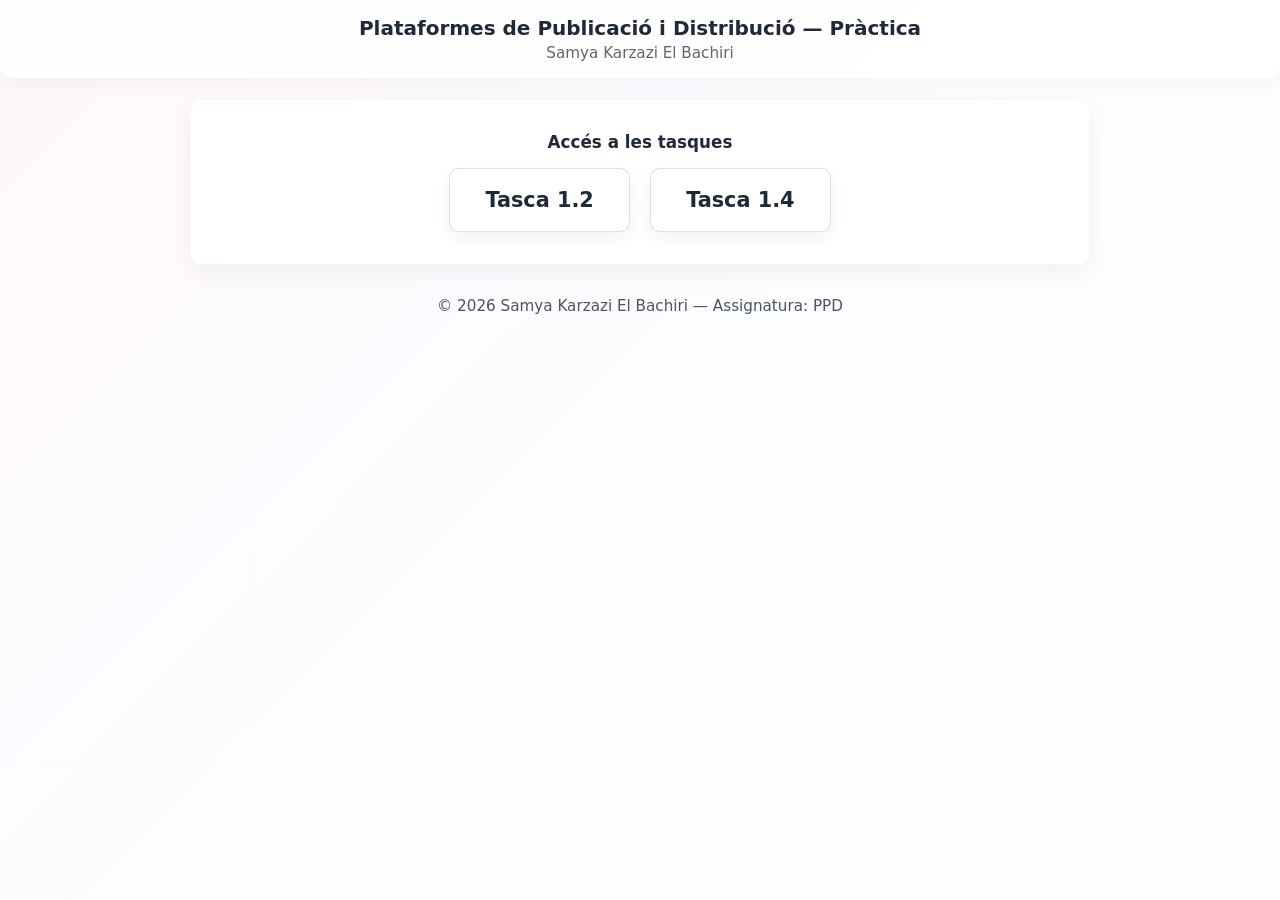
==== index.html @ 141ef74a "first task" ====
<!DOCTYPE html>
<html lang="ca">

<head>
  <meta charset="UTF-8">
  <meta name="viewport" content="width=device-width, initial-scale=1.0">
  <title>PPD — Samya</title>
  <link rel="stylesheet" href="styles.css">
  <script src="scripts.js" defer></script>
</head>

<body>
  <header class="page-banner">
    <div class="container">
      <h1>Plataformes de Publicació i Distribució — Pràctica</h1>
      <div class="meta">Samya Karzazi El Bachiri</div>
    </div>
  </header>

  <div class="tasks">
    <section class="task card visible">
      <div class="content">
        <h3>Accés a les tasques</h3>
        <div class="button-row">
          <a href="tasca_1_2.html">Tasca 1.2</a>
          <a href="tasca_1_4.html">Tasca 1.4</a>
        </div>
      </div>
    </section>
  </div>

  <footer class="page-footer">© 2026 Samya Karzazi El Bachiri — Assignatura: PPD</footer>
</body>

</html>
---- styles.css ----
:root {
    --bg-1: #fff8fb;
    /* very light pink */
    --pink: #ffd6e0;
    --lilac: #efe6ff;
    --yellow: #fff7cc;
    --green: #e6fff0;
    --blue: #e6f7ff;
    --card: #ffffff;
    --text: #1f2937;
}

* {
    box-sizing: border-box
}

body {
    margin: 0;
    min-height: 100vh;
    background: linear-gradient(135deg, rgba(255, 214, 224, 0.20), rgba(239, 230, 255, 0.14), rgba(230, 255, 240, 0.10), rgba(230, 247, 255, 0.12));
    font-family: Inter, system-ui, -apple-system, "Segoe UI", Roboto, "Helvetica Neue", Arial;
    color: var(--text);
    display: flex;
    flex-direction: column;
    align-items: center;
    justify-content: flex-start;
    padding: 0rem 2rem 2rem 2rem;
    overflow-x: hidden;
}

.container {
    width: 100%;
    display: flex;
    flex-direction: column;
    align-items: center
}

.hero {
    display: flex;
    flex-direction: column;
    align-items: center;
    justify-content: flex-start;
    gap: 1rem;
    margin-bottom: 1rem;
    width: 100%
}

.card {
    background: var(--card);
    border-radius: 14px;
    padding: 1.25rem;
    box-shadow: 0 8px 24px rgba(31, 41, 55, 0.06);
    border: 1px solid rgba(31, 41, 55, 0.04);
    width: clamp(320px, 85vw, 900px);
    max-width: 900px;
}

h1 {
    font-size: 1.6rem;
    margin: 0
}

.meta {
    font-size: 0.95rem;
    color: rgba(31, 41, 55, 0.75)
}

.badge {
    background: linear-gradient(90deg, var(--pink), var(--blue));
    color: var(--text);
    padding: 0.35rem 0.7rem;
    border-radius: 999px;
    font-weight: 700;
    font-size: 0.85rem
}

.page-banner {
    width: 100vw;
    background: rgba(255, 255, 255, 0.72);
    padding: 1rem 0;
    border-radius: 0 0 12px 12px;
    box-shadow: 0 6px 18px rgba(31, 41, 55, 0.04);
    color: var(--text);
    border-bottom: 1px solid rgba(31, 41, 55, 0.03);
}

.page-banner h1 {
    margin: 0;
    font-size: 1.25rem;
    text-align: center
}

.page-banner .meta {
    opacity: 0.95;
    text-align: center;
    margin-top: 0.25rem
}

.page-switch {
    margin-top: 0.75rem;
    display: inline-flex;
    align-items: center;
    gap: 0.6rem;
    font-size: 0.9rem;
    color: rgba(31, 41, 55, 0.8)
}

.switch {
    position: relative;
    width: 52px;
    height: 28px;
    display: inline-block
}

.switch input {
    opacity: 0;
    width: 0;
    height: 0
}

.slider {
    position: absolute;
    cursor: pointer;
    inset: 0;
    background: rgba(31, 41, 55, 0.15);
    border-radius: 999px;
    transition: background 200ms ease
}

.slider::before {
    content: "";
    position: absolute;
    height: 22px;
    width: 22px;
    left: 3px;
    top: 3px;
    background: #fff;
    border-radius: 50%;
    box-shadow: 0 2px 6px rgba(0, 0, 0, 0.2);
    transition: transform 200ms ease
}

.switch input:checked + .slider {
    background: rgba(111, 99, 255, 0.45)
}

.switch input:checked + .slider::before {
    transform: translateX(24px)
}

.video-wrap {
    margin-top: 1rem;
    border-radius: 14px;
    overflow: hidden;
    height: 70vh;
    background: #fff;
    box-shadow: 0 10px 24px rgba(31, 41, 55, 0.08);
}

.video-wrap video {
    width: 100%;
    height: 100%;
    display: block;
    object-fit: contain;
    border-radius: 14px;
}

.video-row {
    display: grid;
    grid-template-columns: repeat(2, minmax(0, 1fr));
    gap: 1rem;
}

.video-block {
    display: flex;
    flex-direction: column;
    gap: 0.5rem
}

.video-caption {
    font-size: 0.92rem;
    color: rgba(31, 41, 55, 0.78);
    margin: 0
}

@media (max-width:480px) {
    .video-wrap {
        height: 55vh
    }

    .video-row {
        grid-template-columns: 1fr
    }
}

/* Tasks list */
.tasks {
    margin-top: 1.25rem;
    display: flex;
    gap: 1rem;
    align-items: stretch;
    width: 100%;
    max-width: 900px;
}

.task {
    display: flex;
    gap: 1rem;
    align-items: center;
    border-radius: 10px;
    background: white;
    border: 1px solid rgba(31, 41, 55, 0.03);
    opacity: 0;
    transform: translateY(20px);
    transition: all 600ms cubic-bezier(.2, .9, .3, 1);
    width: 100%;
    min-height: 0;
    flex: 1 1 0;
    justify-content: center;
}

.task.card {
    padding: 0;
}

.task.visible {
    opacity: 1;
    transform: none
}

.content {
    width: 100%;
    display: flex;
    flex-direction: column;
    align-items: center;
    margin: 2rem;
}

.button-row {
    width: 100%;
    display: flex;
    justify-content: center;
    align-items: center;
    gap: 1.25rem;
    margin-top: 0.75rem;
}

.content h3 {
    margin: 0 0 0.25rem 0;
    font-size: 1.05rem
}

.content p {
    margin: 0;
    color: rgba(31, 41, 55, 0.75)
}

.page-footer {
    text-align: center;
    margin-top: 2rem;
    color: rgba(31, 41, 55, 0.8);
    font-size: 0.95rem;
}

.content a {
    display: inline-block;
    color: #1f2937;
    text-decoration: none;
    background: rgba(255, 255, 255, 0.9);
    border: 1px solid rgba(31, 41, 55, 0.15);
    padding: 1.2rem 2.2rem;
    border-radius: 10px;
    box-shadow: 0 6px 16px rgba(31, 41, 55, 0.06);
    transition: transform 150ms ease, box-shadow 150ms ease;
    font-size: 1.3rem;
    font-weight: 600;
}

.content a:hover {
    transform: translateY(-1px);
    box-shadow: 0 10px 20px rgba(31, 41, 55, 0.12);
}

@media (max-width:640px) {
    body {
        padding: 1rem
    }

    .hero {
        flex-direction: column;
        align-items: flex-start
    }
}
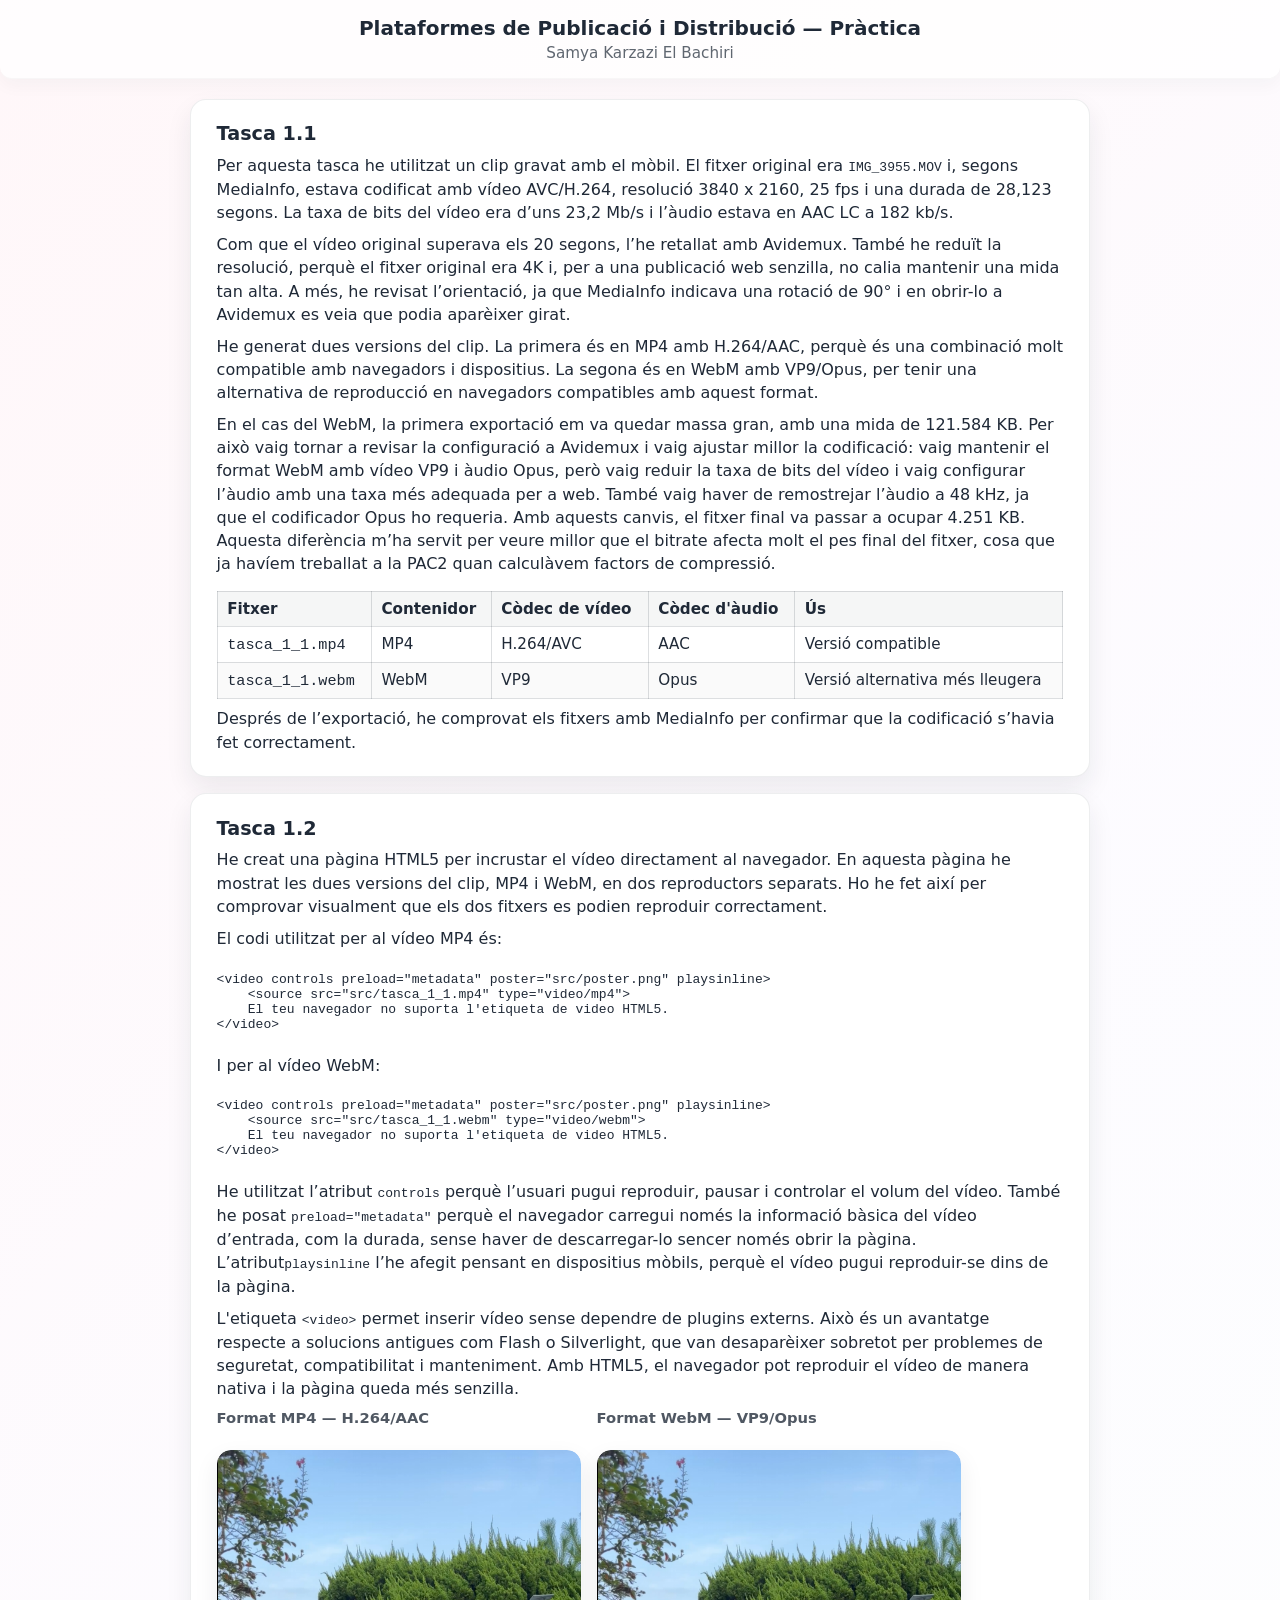
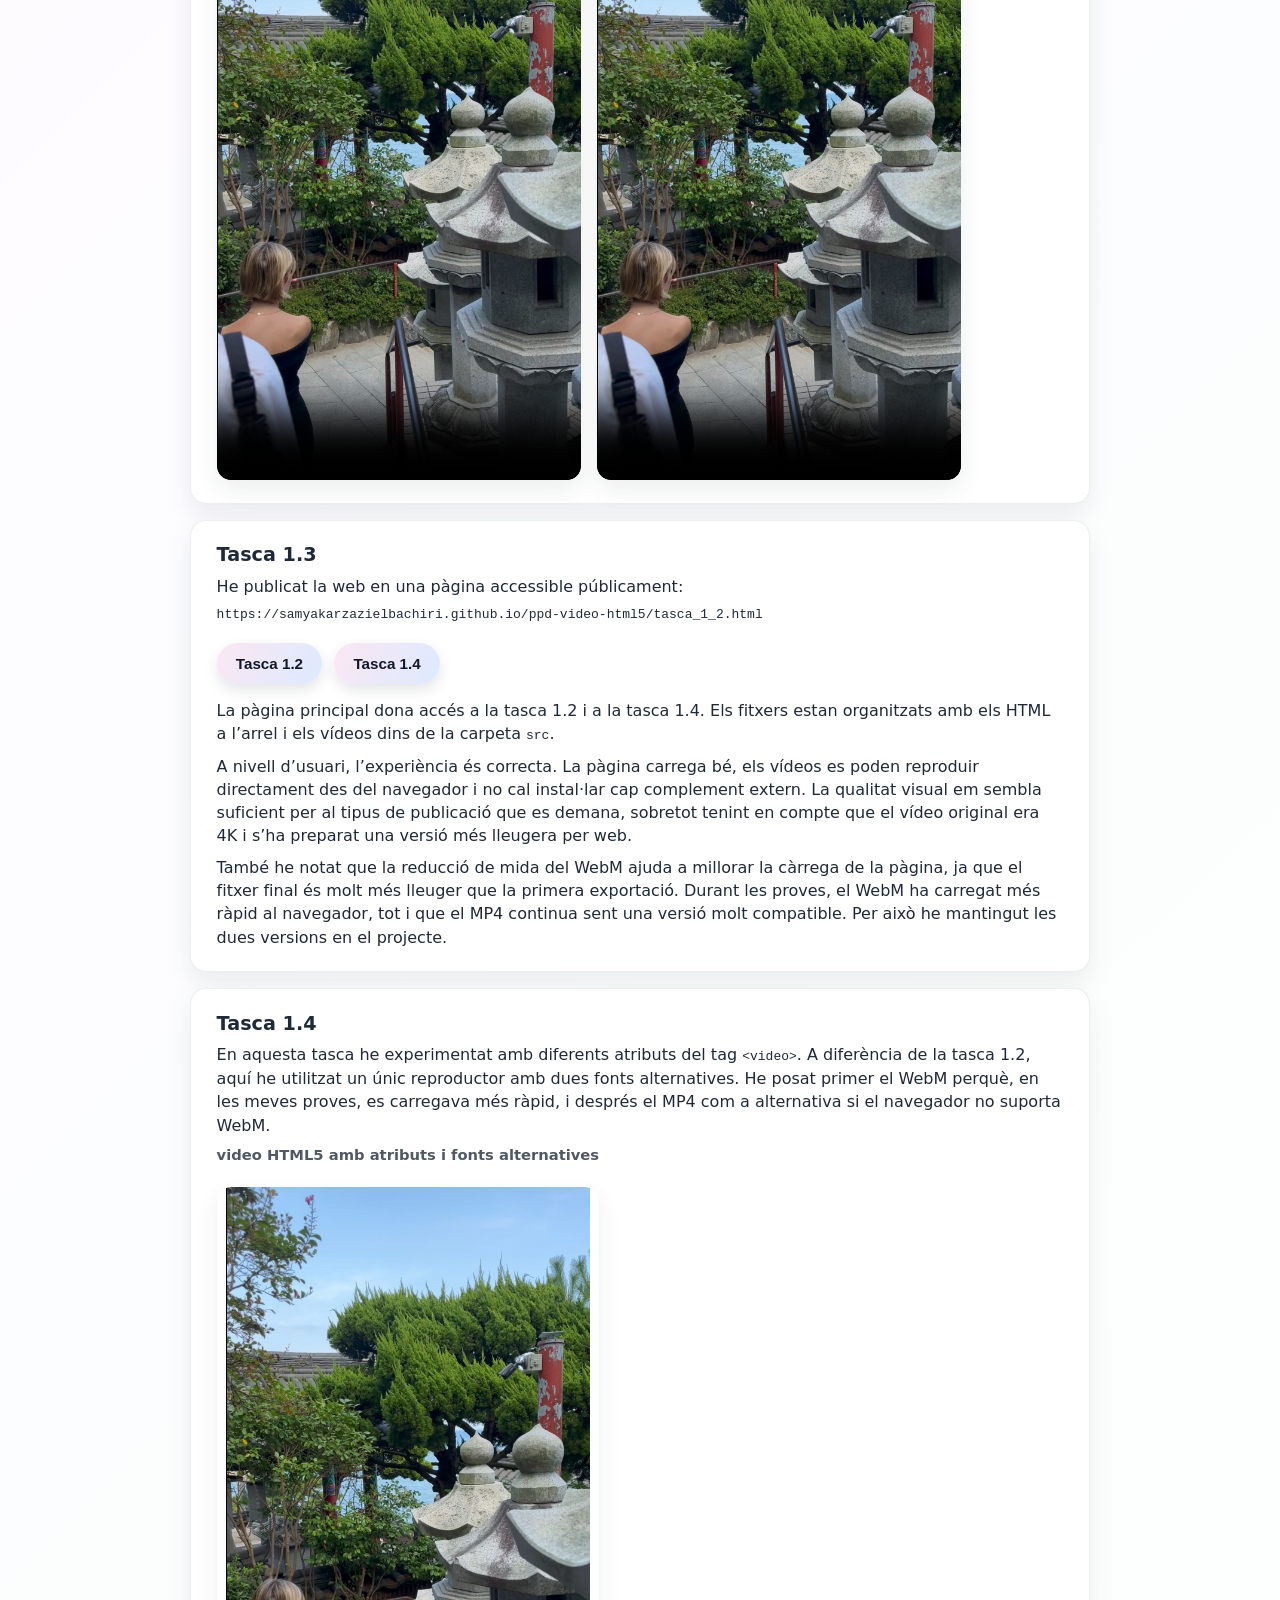
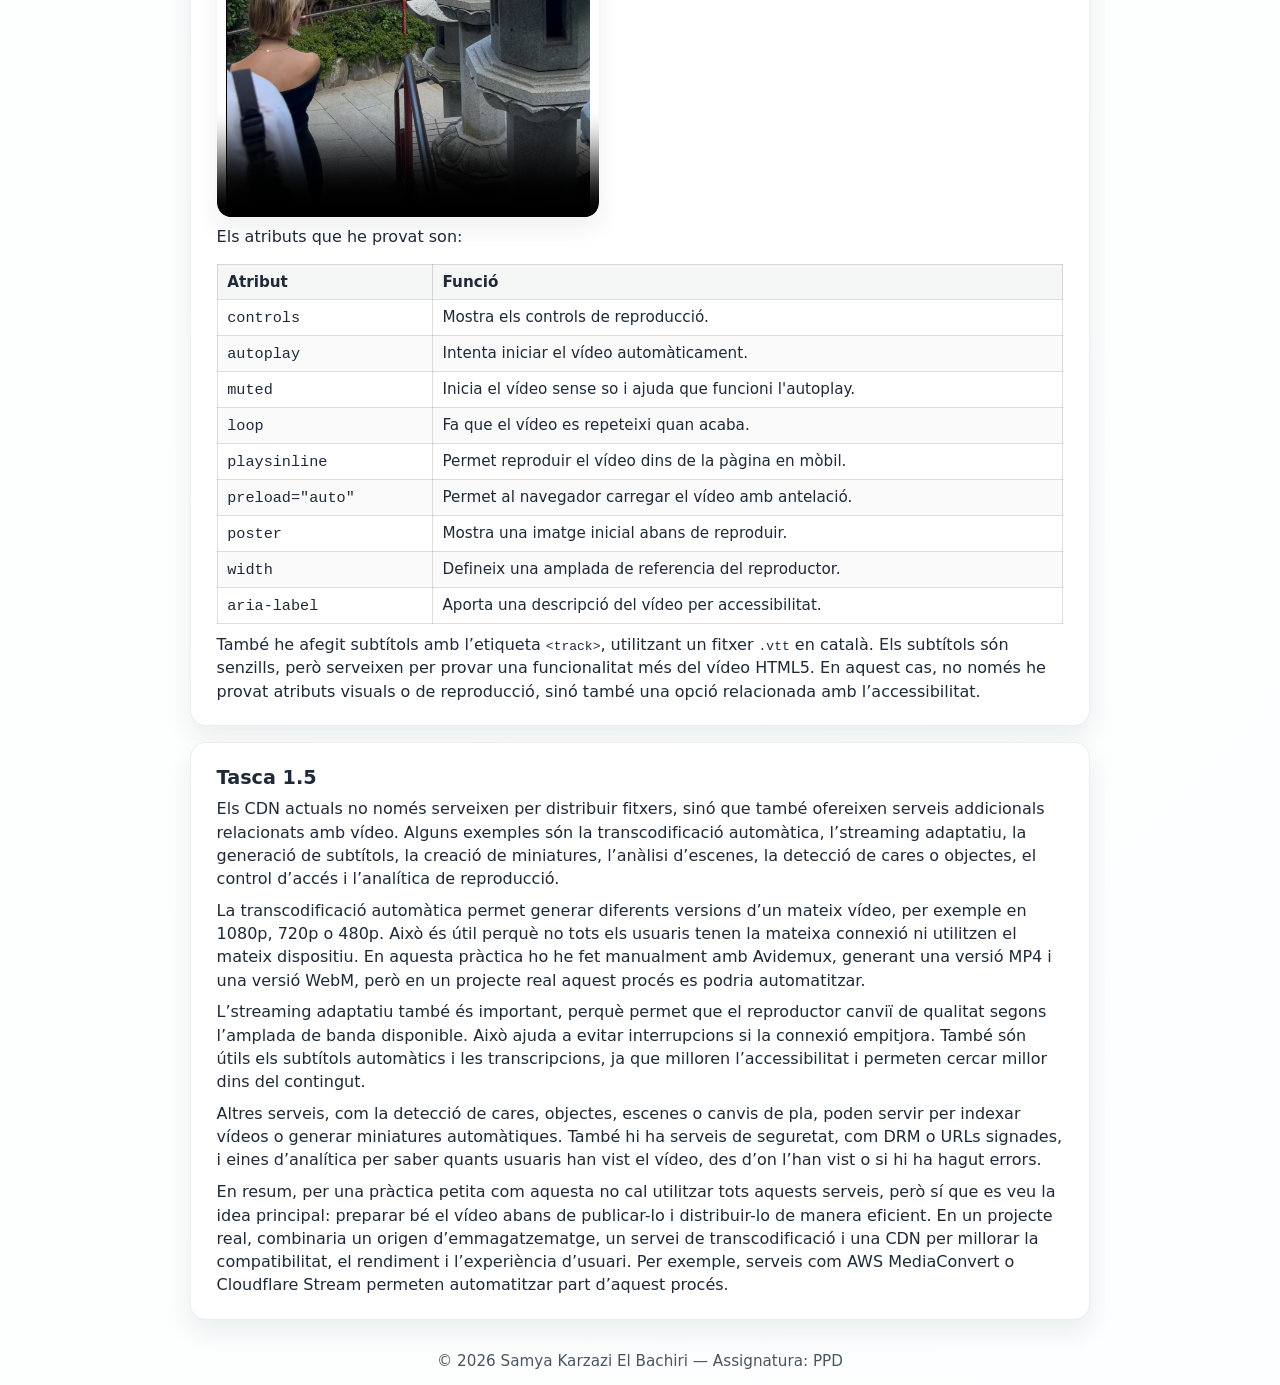
==== commit af0eeb21: "final version" ====
--- a/index.html
+++ b/index.html
@@ -17,16 +17,281 @@
     </div>
   </header>
 
-  <div class="tasks">
-    <section class="task card visible">
-      <div class="content">
-        <h3>Accés a les tasques</h3>
-        <div class="button-row">
-          <a href="tasca_1_2.html">Tasca 1.2</a>
-          <a href="tasca_1_4.html">Tasca 1.4</a>
+  <main class="task-stack" aria-label="Tasques PPD">
+    <section class="task-panel" id="tasca-1-1">
+      <div class="panel-body">
+        <h2>Tasca 1.1</h2>
+        <p>
+          Per aquesta tasca he utilitzat un clip gravat amb el mòbil. El fitxer original era
+          <code>IMG_3955.MOV</code> i, segons MediaInfo, estava codificat amb vídeo AVC/H.264, resolució 3840 x 2160, 25
+          fps i una durada de 28,123 segons. La taxa de bits del vídeo era d’uns 23,2 Mb/s i l’àudio estava en AAC LC a
+          182 kb/s.
+        </p>
+        <p>
+          Com que el vídeo original superava els 20 segons, l’he retallat amb Avidemux. També he reduït la resolució,
+          perquè el fitxer original era 4K i, per a una publicació web senzilla, no calia mantenir una mida tan alta. A
+          més, he revisat l’orientació, ja que MediaInfo indicava una rotació de 90° i en obrir-lo a Avidemux es veia
+          que podia aparèixer girat.
+        </p>
+        <p>
+          He generat dues versions del clip. La primera és en MP4 amb H.264/AAC, perquè és una combinació molt
+          compatible amb navegadors i dispositius. La segona és en WebM amb VP9/Opus, per tenir una alternativa de
+          reproducció en navegadors compatibles amb aquest format.
+        </p>
+        <p>
+          En el cas del WebM, la primera exportació em va quedar massa gran, amb una mida de 121.584 KB. Per això vaig
+          tornar a revisar la configuració a Avidemux i vaig ajustar millor la codificació: vaig mantenir el format WebM
+          amb vídeo VP9 i àudio Opus, però vaig reduir la taxa de bits del vídeo i vaig configurar l’àudio amb una taxa
+          més adequada per a web. També vaig haver de remostrejar l’àudio a 48 kHz, ja que el codificador Opus ho
+          requeria. Amb aquests canvis, el fitxer final va passar a ocupar 4.251 KB. Aquesta diferència m’ha servit per
+          veure millor que el bitrate afecta molt el pes final del fitxer, cosa que ja havíem treballat a la PAC2 quan
+          calculàvem factors de compressió.
+        </p>
+        <table>
+          <thead>
+            <tr>
+              <th>Fitxer</th>
+              <th>Contenidor</th>
+              <th>Còdec de vídeo</th>
+              <th>Còdec d'àudio</th>
+              <th>Ús</th>
+            </tr>
+          </thead>
+          <tbody>
+            <tr>
+              <td><code>tasca_1_1.mp4</code></td>
+              <td>MP4</td>
+              <td>H.264/AVC</td>
+              <td>AAC</td>
+              <td>Versió compatible</td>
+            </tr>
+            <tr>
+              <td><code>tasca_1_1.webm</code></td>
+              <td>WebM</td>
+              <td>VP9</td>
+              <td>Opus</td>
+              <td>Versió alternativa més lleugera</td>
+            </tr>
+          </tbody>
+        </table>
+        <p>
+          Després de l’exportació, he comprovat els fitxers amb MediaInfo per confirmar que la codificació s’havia fet
+          correctament.
+        </p>
+      </div>
+    </section>
+
+    <section class="task-panel" id="tasca-1-2">
+      <div class="panel-body">
+        <h2>Tasca 1.2</h2>
+        <p>
+          He creat una pàgina HTML5 per incrustar el vídeo directament al navegador. En aquesta pàgina he mostrat les
+          dues versions del clip, MP4 i WebM, en dos reproductors separats. Ho he fet així per comprovar visualment que
+          els dos fitxers es podien reproduir correctament.
+        </p>
+        <p>El codi utilitzat per al vídeo MP4 és:</p>
+        <pre><code>&lt;video controls preload="metadata" poster="src/poster.png" playsinline&gt;
+    &lt;source src="src/tasca_1_1.mp4" type="video/mp4"&gt;
+    El teu navegador no suporta l'etiqueta de video HTML5.
+&lt;/video&gt;
+</code></pre>
+        <p>I per al vídeo WebM:</p>
+        <pre><code>&lt;video controls preload="metadata" poster="src/poster.png" playsinline&gt;
+    &lt;source src="src/tasca_1_1.webm" type="video/webm"&gt;
+    El teu navegador no suporta l'etiqueta de video HTML5.
+&lt;/video&gt;
+</code></pre>
+        <p>
+          He utilitzat l’atribut <code>controls</code> perquè l’usuari pugui reproduir, pausar i controlar el volum del
+          vídeo. També he posat <code>preload="metadata"</code> perquè el navegador carregui només la informació bàsica
+          del vídeo d’entrada, com la durada, sense haver de descarregar-lo sencer només obrir la pàgina.
+          L’atribut<code>playsinline</code> l’he afegit pensant en dispositius mòbils, perquè el vídeo pugui
+          reproduir-se dins de la pàgina.
+        </p>
+        <p>
+          L'etiqueta <code>&lt;video&gt;</code> permet inserir vídeo sense dependre de plugins externs. Això és un
+          avantatge respecte a solucions antigues com Flash o Silverlight, que van desaparèixer sobretot per problemes
+          de seguretat, compatibilitat i manteniment. Amb HTML5, el navegador pot reproduir el vídeo de manera nativa i
+          la pàgina queda més senzilla.
+        </p>
+        <div class="video-row">
+          <div class="video-block">
+            <h3 class="video-caption">Format MP4 — H.264/AAC</h3>
+            <div class="video-wrap" role="region" aria-label="video MP4 de la tasca 1.2">
+              <video controls preload="metadata" poster="src/poster.png" playsinline>
+                <source src="src/tasca_1_1.mp4" type="video/mp4">
+                El teu navegador no suporta l'etiqueta de video HTML5.
+              </video>
+            </div>
+          </div>
+
+          <div class="video-block">
+            <h3 class="video-caption">Format WebM — VP9/Opus</h3>
+            <div class="video-wrap" role="region" aria-label="video WebM de la tasca 1.2">
+              <video controls preload="metadata" poster="src/poster.png" playsinline>
+                <source src="src/tasca_1_1.webm" type="video/webm">
+                El teu navegador no suporta l'etiqueta de video HTML5.
+              </video>
+            </div>
+          </div>
         </div>
       </div>
     </section>
+
+    <section class="task-panel" id="tasca-1-3">
+      <div class="panel-body">
+        <h2>Tasca 1.3</h2>
+        <p>He publicat la web en una pàgina accessible públicament:</p>
+        <code>https://samyakarzazielbachiri.github.io/ppd-video-html5/tasca_1_2.html</code>
+        <p>
+        <div class="panel-actions">
+          <button class="panel-button" type="button" data-src="tasca_1_2.html">
+            Tasca 1.2
+          </button>
+          <button class="panel-button" type="button" data-src="tasca_1_4.html">
+            Tasca 1.4
+          </button>
+        </div>
+        <p>
+          La pàgina principal dona accés a la tasca 1.2 i a la tasca 1.4. Els fitxers estan organitzats amb els HTML a
+          l’arrel i els vídeos dins de la carpeta <code>src</code>.
+        </p>
+        <p>
+          A nivell d’usuari, l’experiència és correcta. La pàgina carrega bé, els vídeos es poden reproduir directament
+          des del navegador i no cal instal·lar cap complement extern. La qualitat visual em sembla suficient per al
+          tipus de publicació que es demana, sobretot tenint en compte que el vídeo original era 4K i s’ha preparat una
+          versió més lleugera per web.
+        </p>
+        <p>
+          També he notat que la reducció de mida del WebM ajuda a millorar la càrrega de la pàgina, ja que el fitxer
+          final és molt més lleuger que la primera exportació. Durant les proves, el WebM ha carregat més ràpid al
+          navegador, tot i que el MP4 continua sent una versió molt compatible. Per això he mantingut les dues versions
+          en el projecte.
+        </p>
+      </div>
+    </section>
+
+    <section class="task-panel" id="tasca-1-4">
+      <div class="panel-body">
+        <h2>Tasca 1.4</h2>
+        <p>
+          En aquesta tasca he experimentat amb diferents atributs del tag <code>&lt;video&gt;</code>. A diferència de la
+          tasca 1.2, aquí he utilitzat un únic reproductor amb dues fonts alternatives. He posat primer el WebM perquè,
+          en les meves proves, es carregava més ràpid, i després el MP4 com a alternativa si el navegador no suporta
+          WebM.
+        </p>
+        <div class="video-block">
+          <h3 class="video-caption">video HTML5 amb atributs i fonts alternatives</h3>
+          <div class="video-wrap" role="region" aria-label="video de la tasca 1.4">
+            <video controls autoplay muted loop playsinline preload="auto" poster="src/poster.png" width="720"
+              aria-label="video HTML5 de la tasca 1.4 amb atributs avançats">
+              <source src="src/tasca_1_1.webm" type="video/webm">
+              <source src="src/tasca_1_1.mp4" type="video/mp4">
+              <track src="src/subtitols_ca.vtt" kind="subtitles" srclang="ca" label="Català">
+              El teu navegador no suporta l'etiqueta de video HTML5.
+            </video>
+          </div>
+        </div>
+        <p>Els atributs que he provat son:</p>
+        <table>
+          <thead>
+            <tr>
+              <th>Atribut</th>
+              <th>Funció</th>
+            </tr>
+          </thead>
+          <tbody>
+            <tr>
+              <td><code>controls</code></td>
+              <td>Mostra els controls de reproducció.</td>
+            </tr>
+            <tr>
+              <td><code>autoplay</code></td>
+              <td>Intenta iniciar el vídeo automàticament.</td>
+            </tr>
+            <tr>
+              <td><code>muted</code></td>
+              <td>Inicia el vídeo sense so i ajuda que funcioni l'autoplay.</td>
+            </tr>
+            <tr>
+              <td><code>loop</code></td>
+              <td>Fa que el vídeo es repeteixi quan acaba.</td>
+            </tr>
+            <tr>
+              <td><code>playsinline</code></td>
+              <td>Permet reproduir el vídeo dins de la pàgina en mòbil.</td>
+            </tr>
+            <tr>
+              <td><code>preload="auto"</code></td>
+              <td>Permet al navegador carregar el vídeo amb antelació.</td>
+            </tr>
+            <tr>
+              <td><code>poster</code></td>
+              <td>Mostra una imatge inicial abans de reproduir.</td>
+            </tr>
+            <tr>
+              <td><code>width</code></td>
+              <td>Defineix una amplada de referencia del reproductor.</td>
+            </tr>
+            <tr>
+              <td><code>aria-label</code></td>
+              <td>Aporta una descripció del vídeo per accessibilitat.</td>
+            </tr>
+          </tbody>
+        </table>
+        <p>
+          També he afegit subtítols amb l’etiqueta <code>&lt;track&gt;</code>, utilitzant un fitxer <code>.vtt</code>
+          en català. Els subtítols són senzills, però serveixen per provar una funcionalitat més del vídeo HTML5. En
+          aquest cas, no només he provat atributs visuals o de reproducció, sinó també una opció relacionada amb
+          l’accessibilitat.
+        </p>
+      </div>
+    </section>
+
+    <section class="task-panel" id="tasca-1-5">
+      <div class="panel-body">
+        <h2>Tasca 1.5</h2>
+        <p>
+          Els CDN actuals no només serveixen per distribuir fitxers, sinó que també ofereixen serveis addicionals
+          relacionats amb vídeo. Alguns exemples són la transcodificació automàtica, l’streaming adaptatiu, la generació
+          de subtítols, la creació de miniatures, l’anàlisi d’escenes, la detecció de cares o objectes, el control
+          d’accés i l’analítica de reproducció.
+        </p>
+        <p>
+          La transcodificació automàtica permet generar diferents versions d’un mateix vídeo, per exemple en 1080p, 720p
+          o 480p. Això és útil perquè no tots els usuaris tenen la mateixa connexió ni utilitzen el mateix dispositiu.
+          En aquesta pràctica ho he fet manualment amb Avidemux, generant una versió MP4 i una versió WebM, però en un
+          projecte real aquest procés es podria automatitzar.
+        </p>
+        <p>
+          L’streaming adaptatiu també és important, perquè permet que el reproductor canviï de qualitat segons l’amplada
+          de banda disponible. Això ajuda a evitar interrupcions si la connexió empitjora. També són útils els subtítols
+          automàtics i les transcripcions, ja que milloren l’accessibilitat i permeten cercar millor dins del contingut.
+        </p>
+        <p>
+          Altres serveis, com la detecció de cares, objectes, escenes o canvis de pla, poden servir per indexar vídeos o
+          generar miniatures automàtiques. També hi ha serveis de seguretat, com DRM o URLs signades, i eines
+          d’analítica per saber quants usuaris han vist el vídeo, des d’on l’han vist o si hi ha hagut errors.
+        </p>
+        <p>
+          En resum, per una pràctica petita com aquesta no cal utilitzar tots aquests serveis, però sí que es veu la
+          idea principal: preparar bé el vídeo abans de publicar-lo i distribuir-lo de manera eficient. En un projecte
+          real, combinaria un origen d’emmagatzematge, un servei de transcodificació i una CDN per millorar la
+          compatibilitat, el rendiment i l’experiència d’usuari. Per exemple, serveis com AWS MediaConvert o Cloudflare
+          Stream permeten automatitzar part d’aquest procés.
+        </p>
+      </div>
+    </section>
+  </main>
+
+  <div class="modal" id="task-modal" aria-hidden="true" role="dialog" aria-modal="true">
+    <div class="modal-backdrop" data-modal-close></div>
+    <div class="modal-content" role="document">
+      <button class="modal-close" type="button" data-modal-close aria-label="Tancar">x</button>
+      <div class="modal-frame">
+        <iframe id="task-iframe" title="Vista de la tasca" loading="lazy"></iframe>
+      </div>
+    </div>
   </div>
 
   <footer class="page-footer">© 2026 Samya Karzazi El Bachiri — Assignatura: PPD</footer>
--- a/styles.css
+++ b/styles.css
@@ -201,6 +201,98 @@
     align-items: stretch;
     width: 100%;
     max-width: 900px;
+}
+
+.task-stack {
+    margin-top: 1.25rem;
+    display: flex;
+    flex-direction: column;
+    gap: 1rem;
+    align-items: stretch;
+    width: 100%;
+    max-width: 900px;
+}
+
+.task-panel {
+    background: var(--card);
+    border-radius: 16px;
+    border: 1px solid rgba(31, 41, 55, 0.08);
+    box-shadow: 0 12px 26px rgba(31, 41, 55, 0.08);
+    padding: 1.4rem 1.6rem;
+    transition: transform 160ms ease, box-shadow 160ms ease;
+}
+
+.task-panel:hover {
+    transform: translateY(-2px);
+    box-shadow: 0 16px 30px rgba(31, 41, 55, 0.12);
+}
+
+.panel-body {
+    width: 100%;
+    display: flex;
+    flex-direction: column;
+    gap: 0.55rem;
+    align-items: flex-start;
+}
+
+.panel-body p {
+    margin: 0;
+    line-height: 1.45;
+}
+
+.panel-body table {
+    width: 100%;
+    border-collapse: collapse;
+    font-size: 0.95rem;
+    margin-top: 0.4rem;
+}
+
+.panel-body th,
+.panel-body td {
+    border: 1px solid rgba(31, 41, 55, 0.15);
+    padding: 0.5rem 0.6rem;
+    text-align: left;
+    vertical-align: top;
+}
+
+.panel-body thead th {
+    background: rgba(17, 24, 39, 0.04);
+    font-weight: 700;
+}
+
+.panel-body tbody tr:nth-child(even) {
+    background: rgba(17, 24, 39, 0.02);
+}
+
+.panel-body h2 {
+    margin: 0;
+    font-size: 1.2rem;
+}
+
+.panel-actions {
+    margin: 0.2rem 0 0.4rem;
+    width: 100%;
+    display: flex;
+    justify-content: flex-start;
+    gap: 0.75rem;
+}
+
+.panel-button {
+    border: none;
+    background: linear-gradient(120deg, #fce7f3, #dbeafe);
+    color: #111827;
+    font-weight: 600;
+    font-size: 0.95rem;
+    padding: 0.75rem 1.2rem;
+    border-radius: 999px;
+    cursor: pointer;
+    box-shadow: 0 6px 14px rgba(31, 41, 55, 0.12);
+    transition: transform 150ms ease, box-shadow 150ms ease;
+}
+
+.panel-button:hover {
+    transform: translateY(-1px);
+    box-shadow: 0 10px 18px rgba(31, 41, 55, 0.18);
 }
 
 .task {
@@ -281,6 +373,73 @@
     box-shadow: 0 10px 20px rgba(31, 41, 55, 0.12);
 }
 
+.modal {
+    position: fixed;
+    inset: 0;
+    display: none;
+    align-items: center;
+    justify-content: center;
+    padding: 1.5rem;
+    z-index: 1000;
+}
+
+.modal.is-open {
+    display: flex;
+}
+
+.modal-backdrop {
+    position: absolute;
+    inset: 0;
+    background: rgba(15, 23, 42, 0.6);
+}
+
+.modal-content {
+    position: relative;
+    width: min(960px, 96vw);
+    max-height: 90vh;
+    background: #ffffff;
+    border-radius: 16px;
+    box-shadow: 0 18px 40px rgba(15, 23, 42, 0.22);
+    overflow: hidden;
+    display: flex;
+    flex-direction: column;
+}
+
+.modal-close {
+    position: absolute;
+    top: 0.75rem;
+    right: 0.75rem;
+    border: none;
+    background: rgba(17, 24, 39, 0.08);
+    color: #111827;
+    width: 36px;
+    height: 36px;
+    border-radius: 50%;
+    cursor: pointer;
+    font-size: 1.2rem;
+    font-weight: 700;
+    display: inline-flex;
+    align-items: center;
+    justify-content: center;
+    z-index: 1;
+}
+
+.modal-frame {
+    width: 100%;
+    height: 80vh;
+}
+
+.modal-frame iframe {
+    width: 100%;
+    height: 100%;
+    border: none;
+    display: block;
+}
+
+.modal-open {
+    overflow: hidden;
+}
+
 @media (max-width:640px) {
     body {
         padding: 1rem
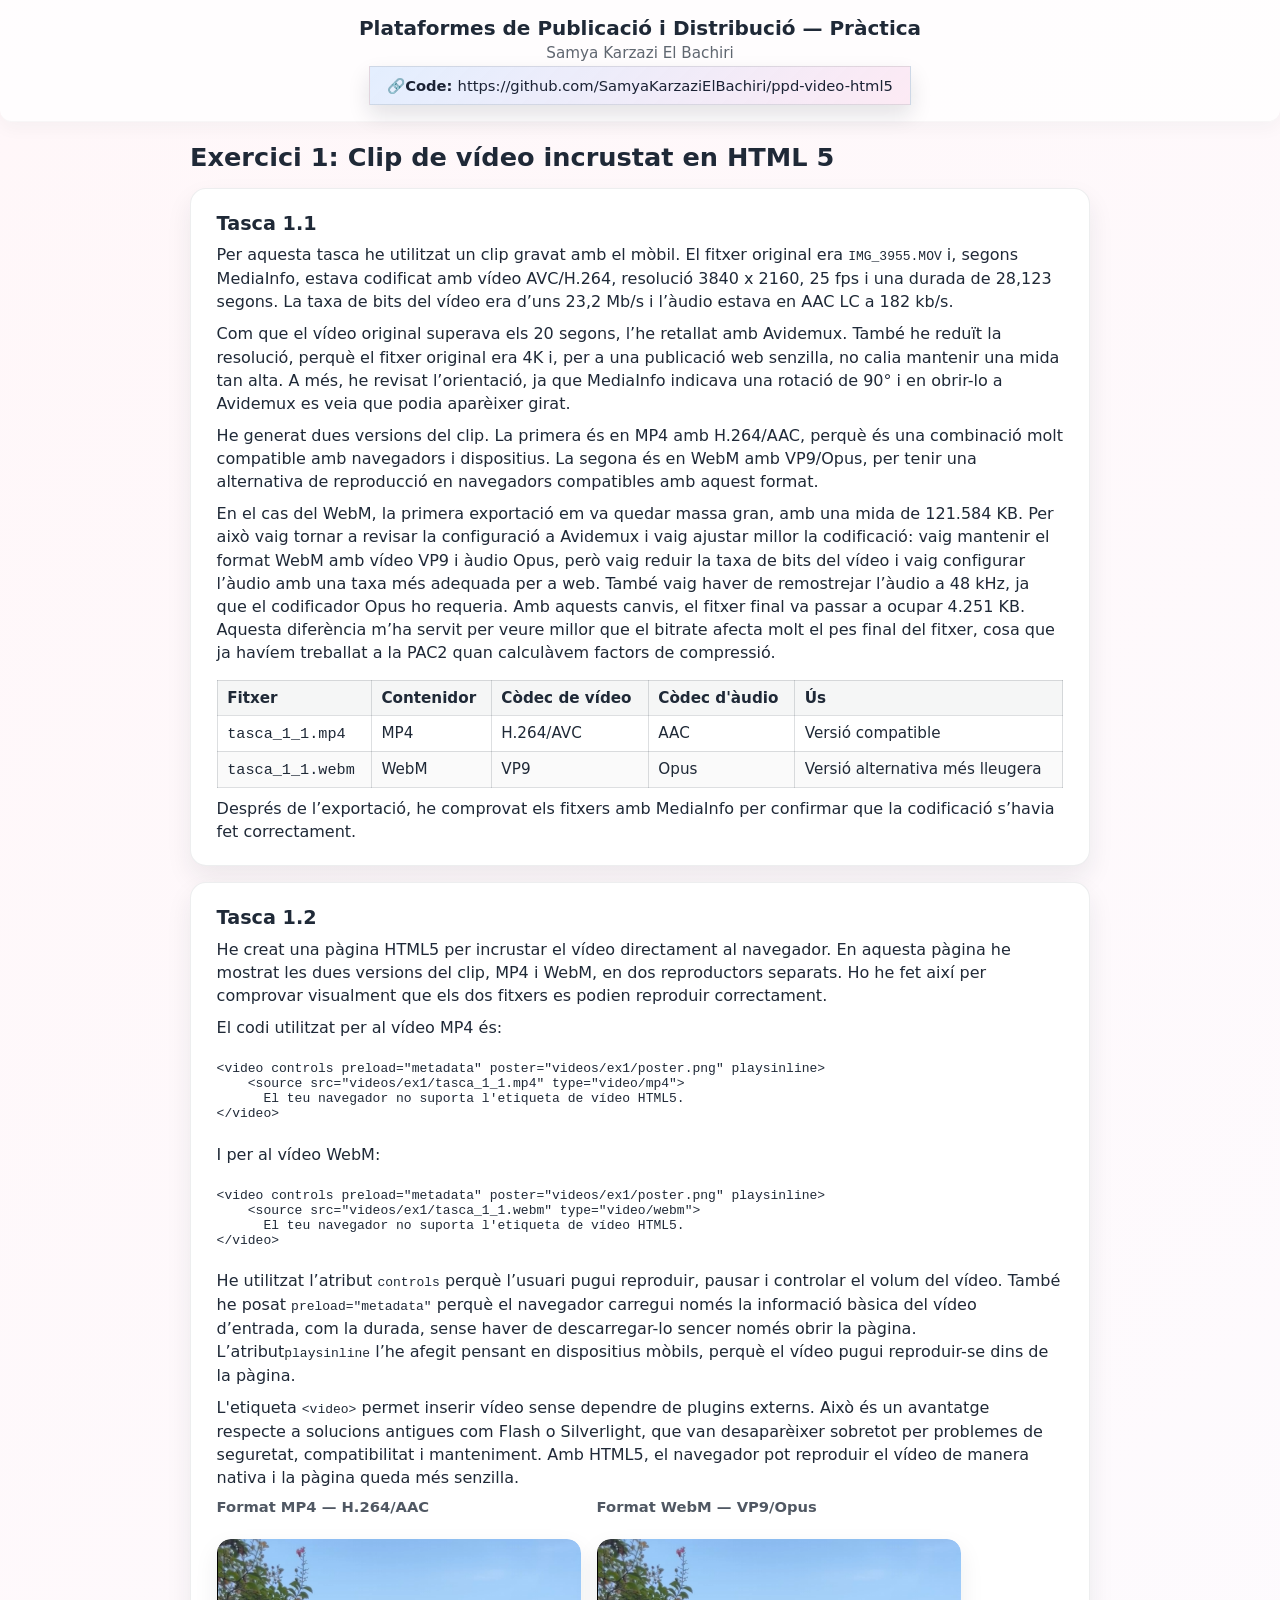
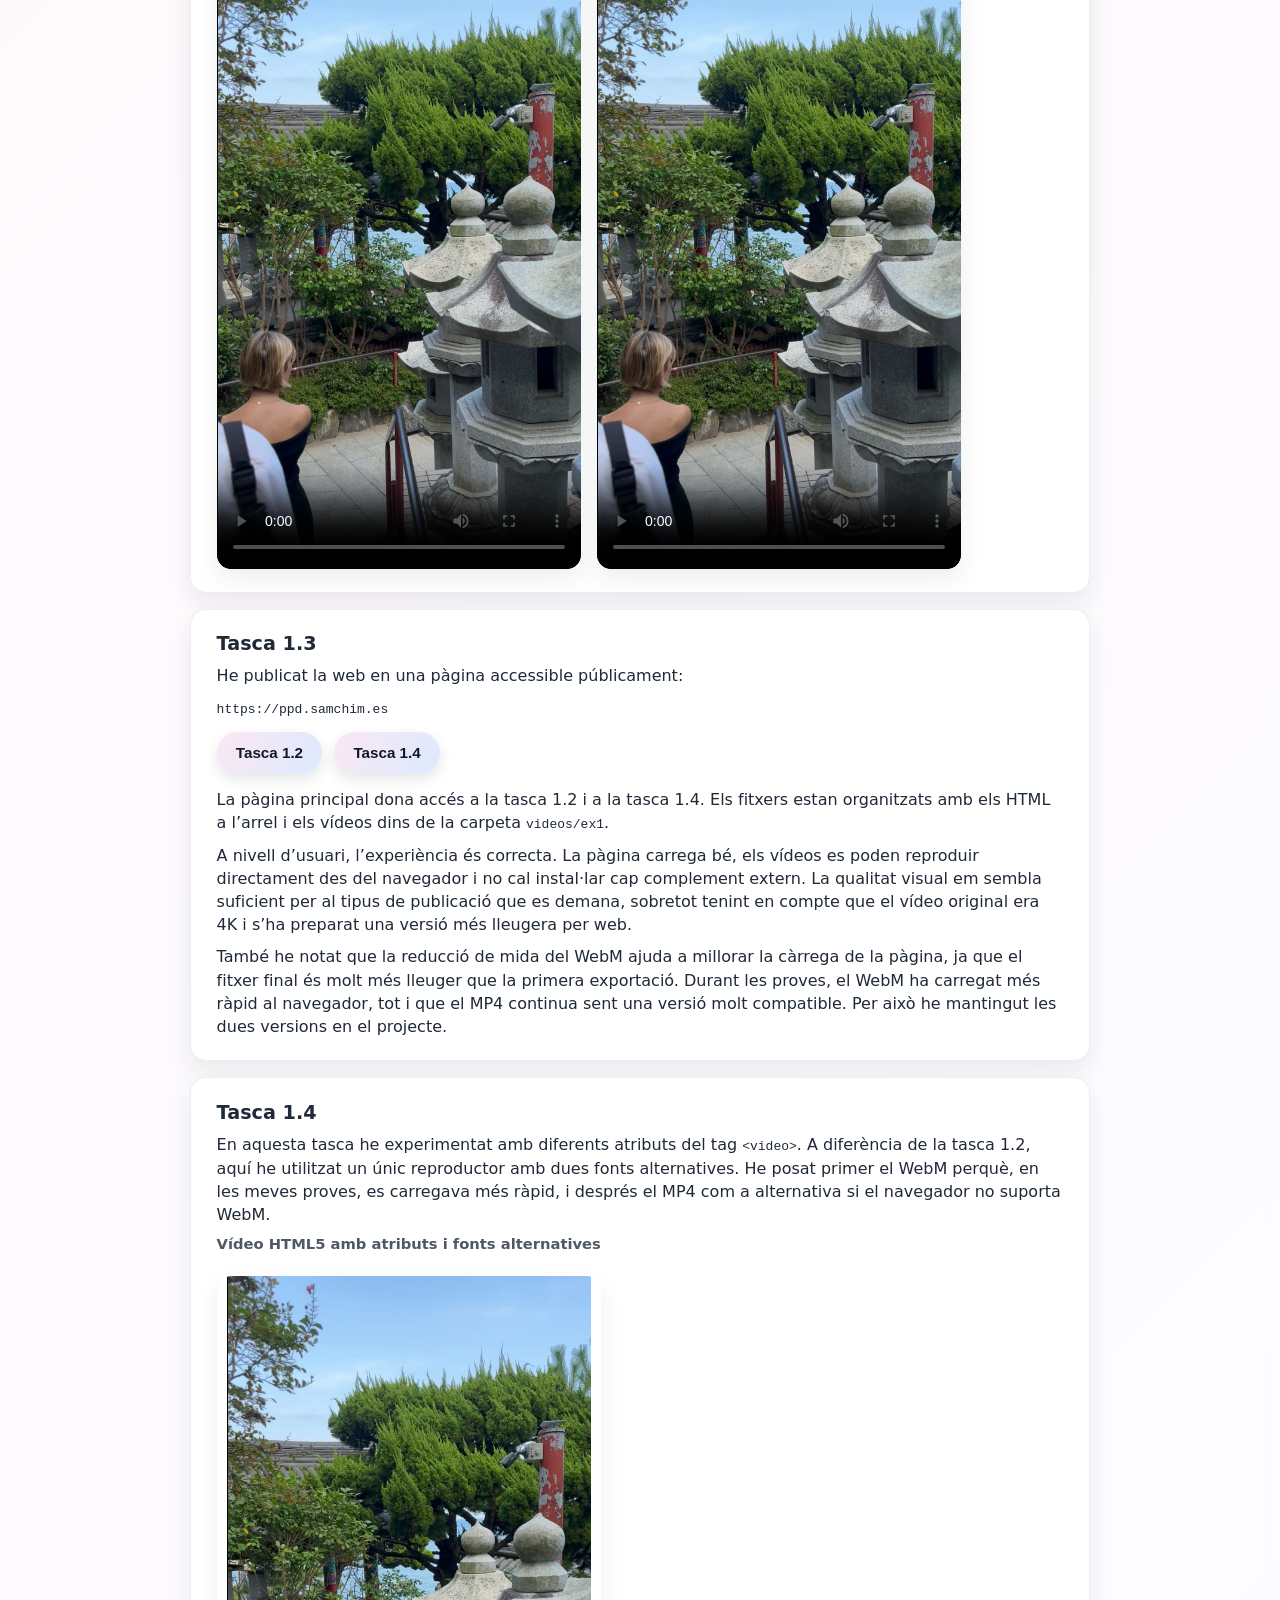
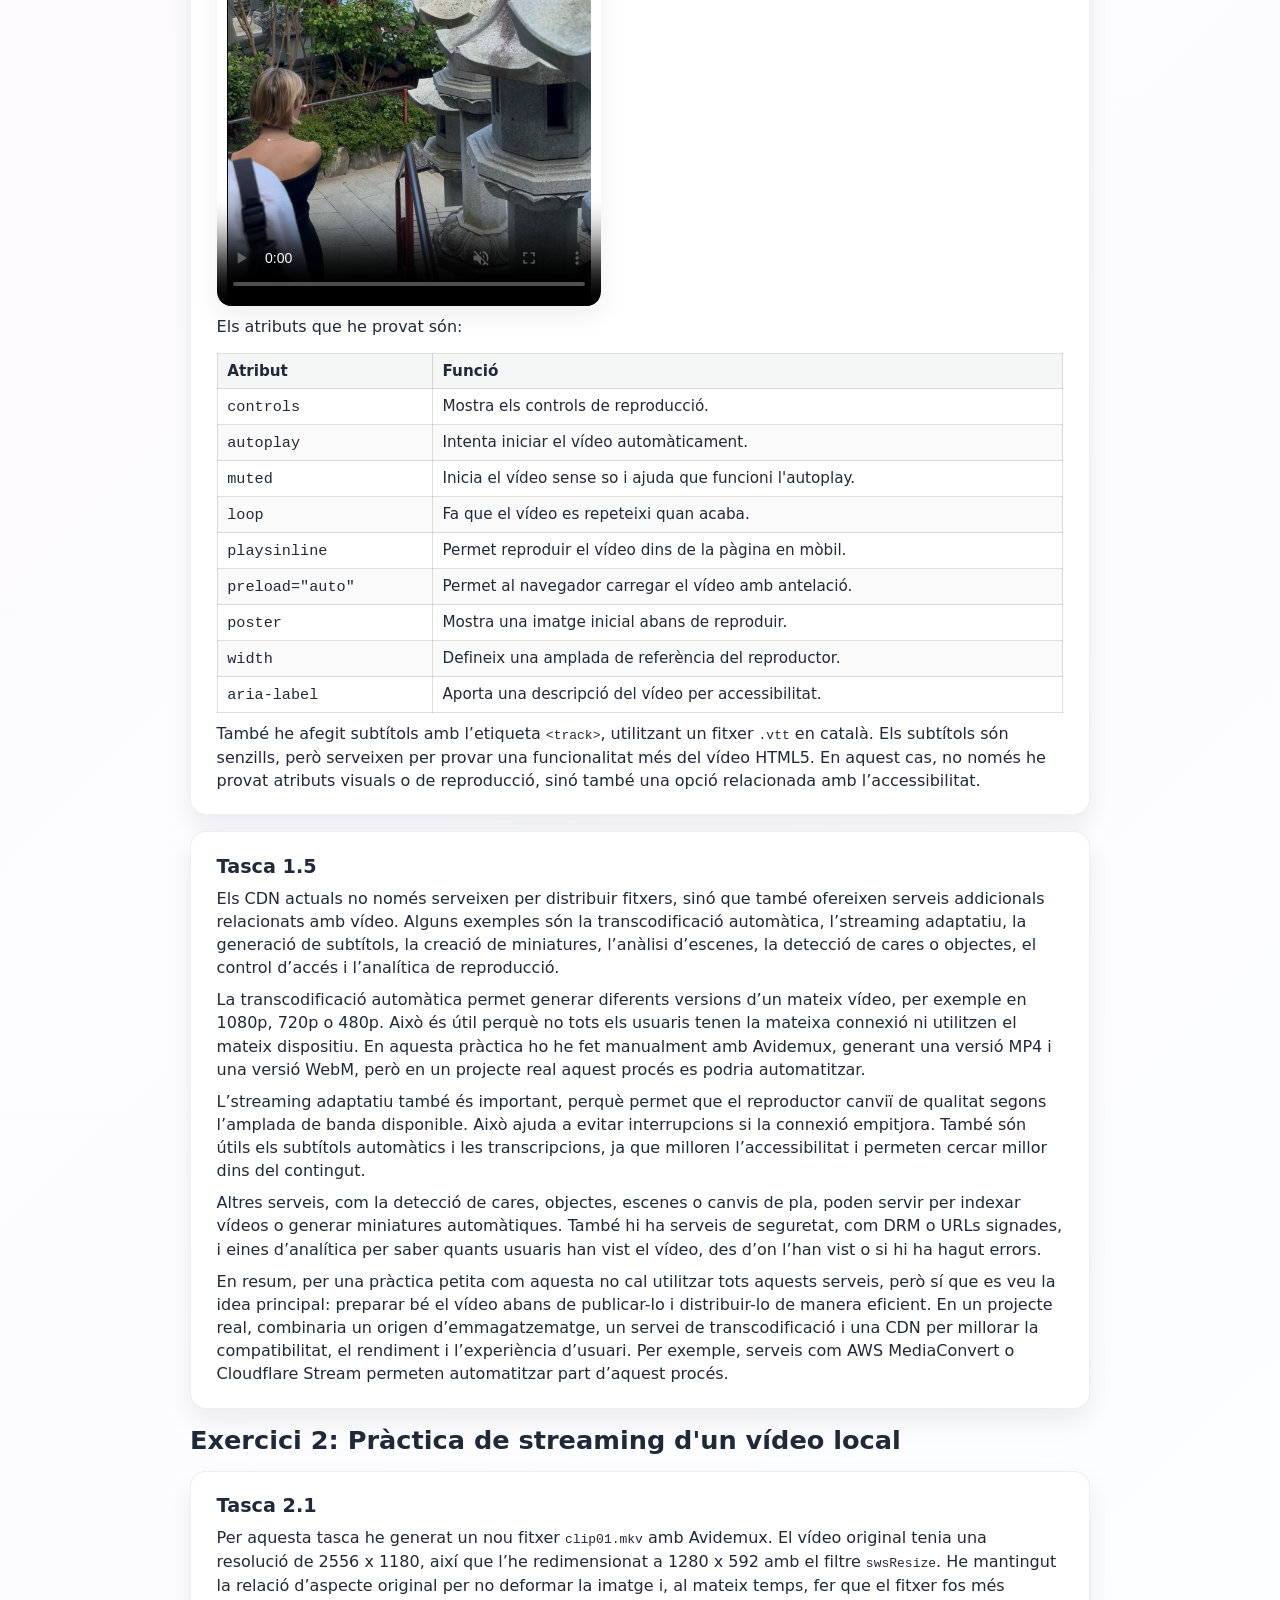
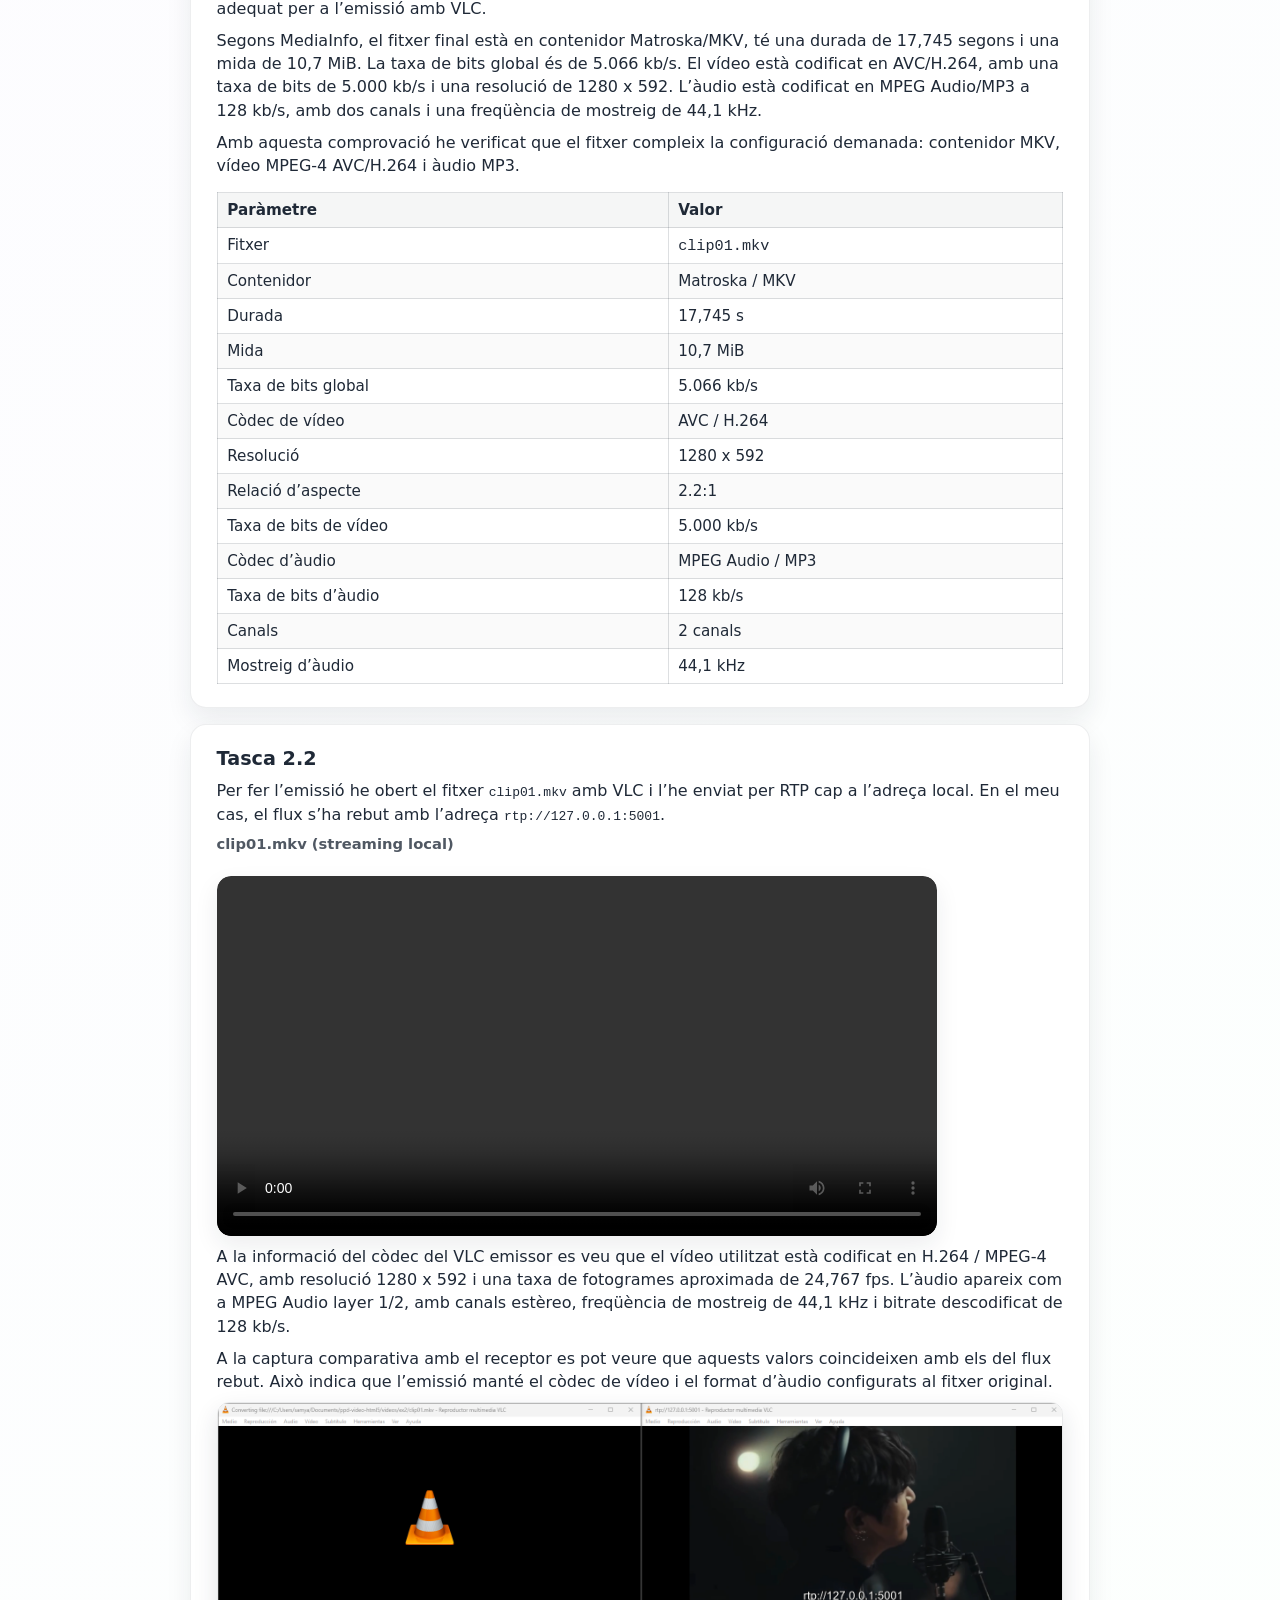
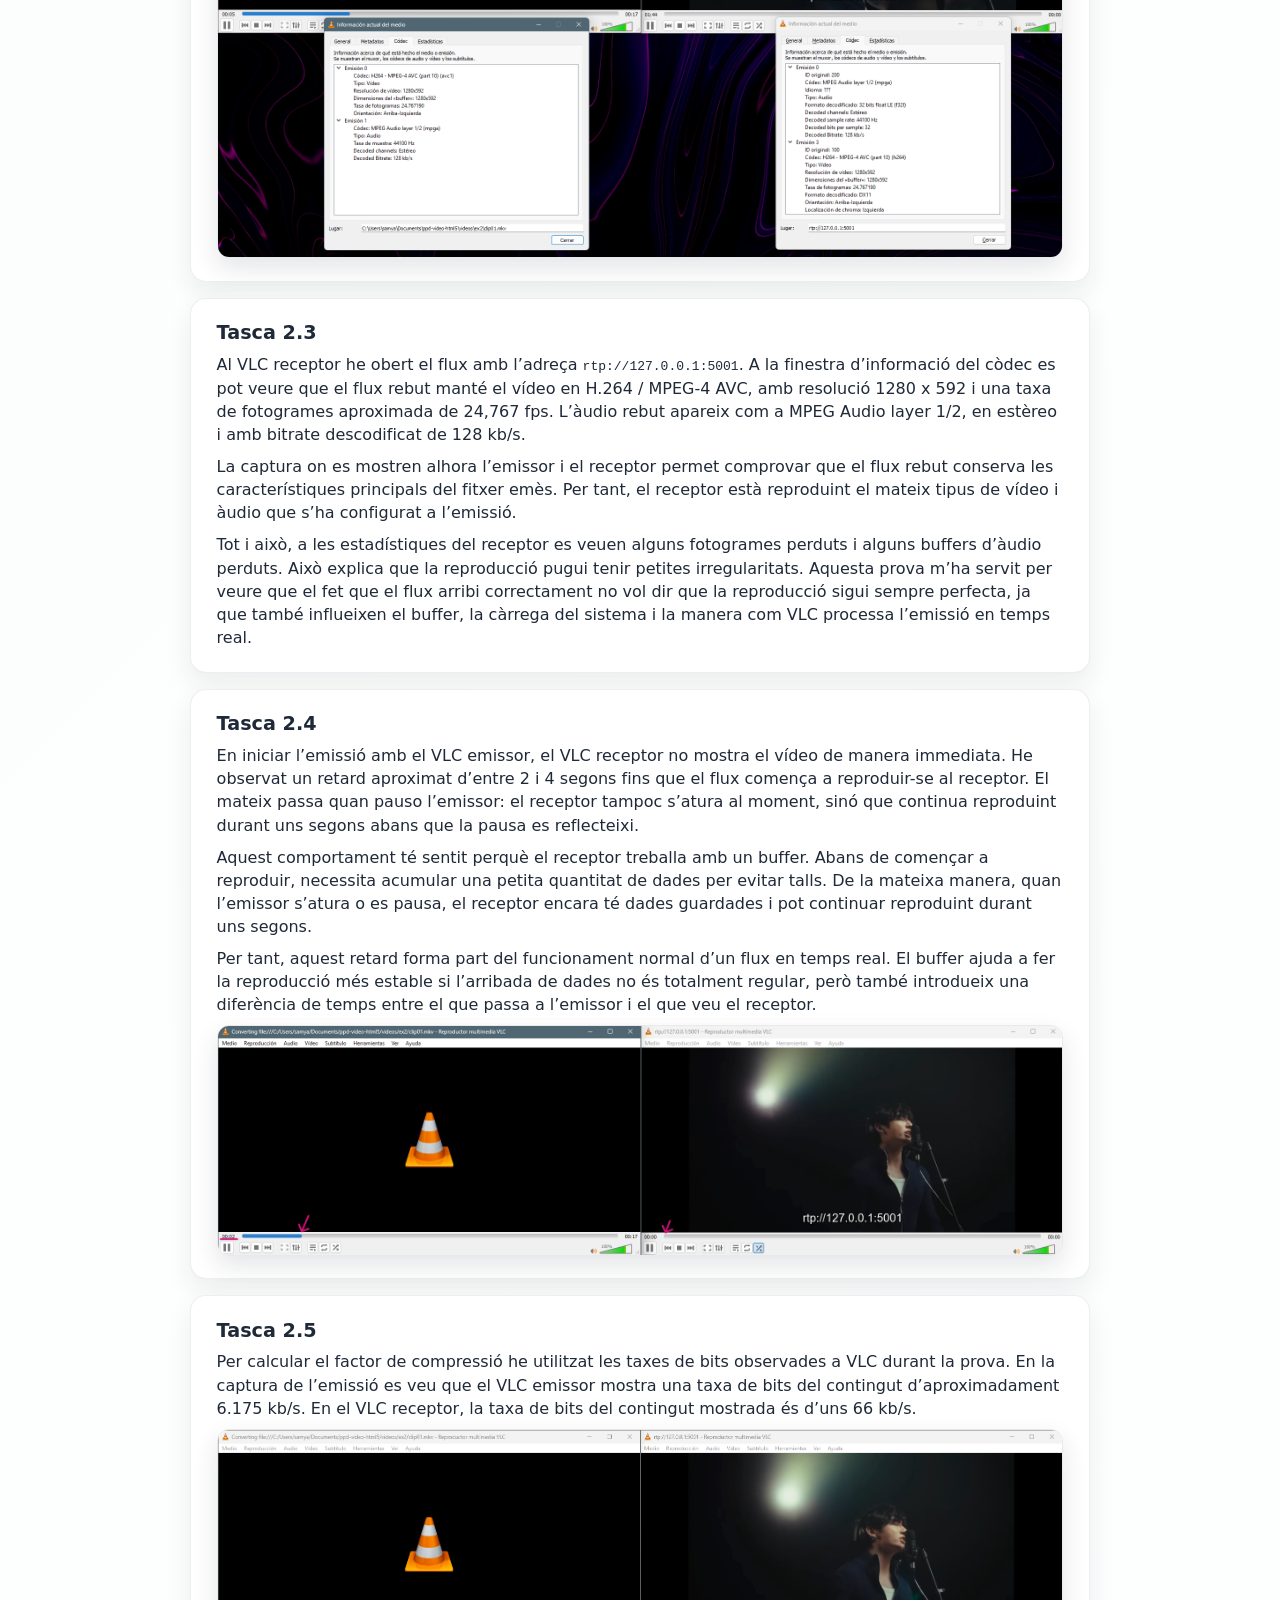
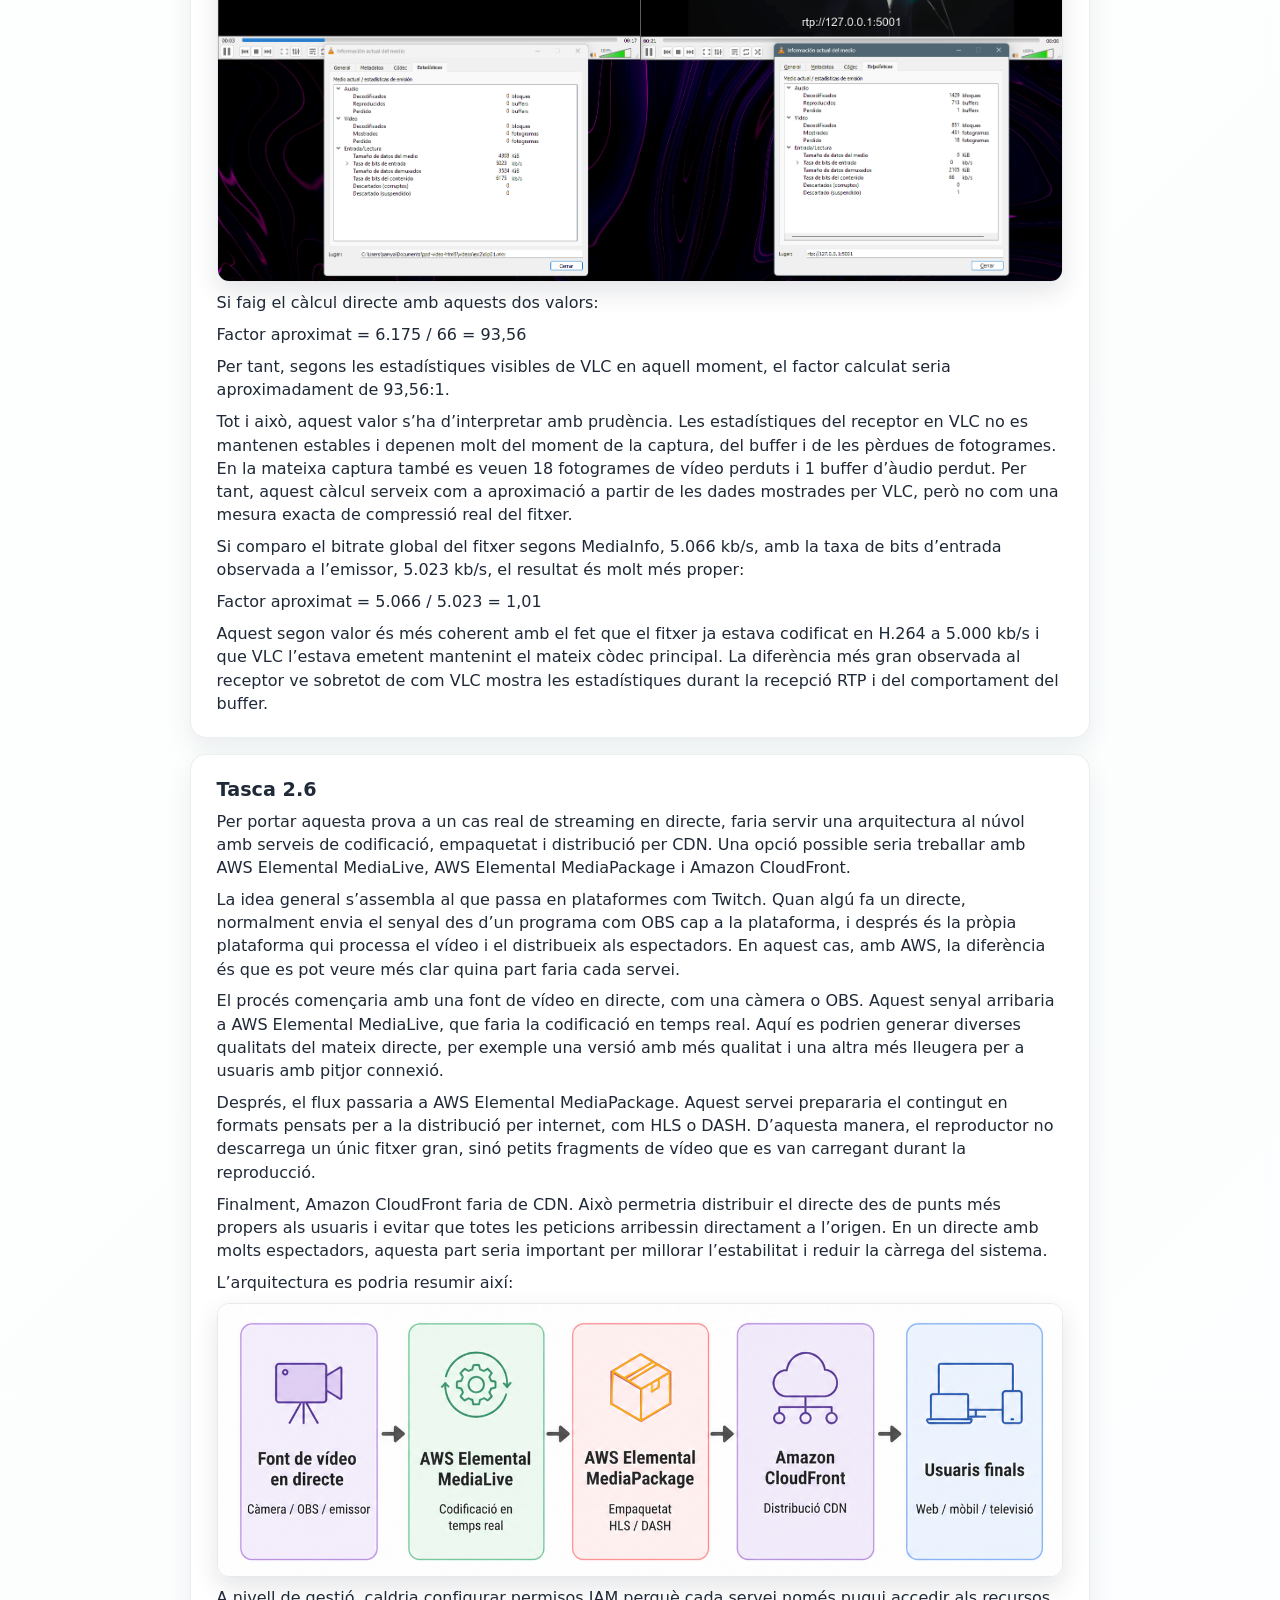
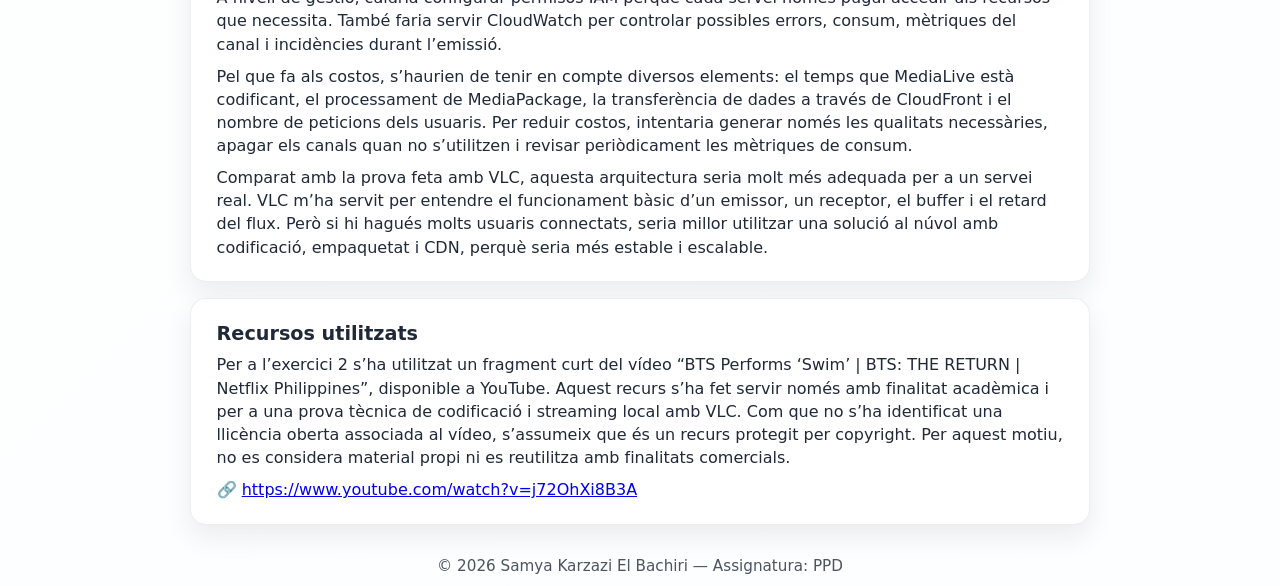
==== commit 40985709: "last version" ====
--- a/index.html
+++ b/index.html
@@ -14,10 +14,13 @@
     <div class="container">
       <h1>Plataformes de Publicació i Distribució — Pràctica</h1>
       <div class="meta">Samya Karzazi El Bachiri</div>
+      <a class="meta link-button" href="https://github.com/SamyaKarzaziElBachiri/ppd-video-html5" target="_blank"
+        rel="noopener noreferrer"><strong>🔗Code: </strong>https://github.com/SamyaKarzaziElBachiri/ppd-video-html5</a>
     </div>
   </header>
 
   <main class="task-stack" aria-label="Tasques PPD">
+    <h1>Exercici 1: Clip de vídeo incrustat en HTML 5</h1>
     <section class="task-panel" id="tasca-1-1">
       <div class="panel-body">
         <h2>Tasca 1.1</h2>
@@ -90,15 +93,15 @@
           els dos fitxers es podien reproduir correctament.
         </p>
         <p>El codi utilitzat per al vídeo MP4 és:</p>
-        <pre><code>&lt;video controls preload="metadata" poster="src/poster.png" playsinline&gt;
-    &lt;source src="src/tasca_1_1.mp4" type="video/mp4"&gt;
-    El teu navegador no suporta l'etiqueta de video HTML5.
+        <pre><code>&lt;video controls preload="metadata" poster="videos/ex1/poster.png" playsinline&gt;
+    &lt;source src="videos/ex1/tasca_1_1.mp4" type="video/mp4"&gt;
+      El teu navegador no suporta l'etiqueta de vídeo HTML5.
 &lt;/video&gt;
 </code></pre>
         <p>I per al vídeo WebM:</p>
-        <pre><code>&lt;video controls preload="metadata" poster="src/poster.png" playsinline&gt;
-    &lt;source src="src/tasca_1_1.webm" type="video/webm"&gt;
-    El teu navegador no suporta l'etiqueta de video HTML5.
+        <pre><code>&lt;video controls preload="metadata" poster="videos/ex1/poster.png" playsinline&gt;
+    &lt;source src="videos/ex1/tasca_1_1.webm" type="video/webm"&gt;
+      El teu navegador no suporta l'etiqueta de vídeo HTML5.
 &lt;/video&gt;
 </code></pre>
         <p>
@@ -117,20 +120,20 @@
         <div class="video-row">
           <div class="video-block">
             <h3 class="video-caption">Format MP4 — H.264/AAC</h3>
-            <div class="video-wrap" role="region" aria-label="video MP4 de la tasca 1.2">
-              <video controls preload="metadata" poster="src/poster.png" playsinline>
-                <source src="src/tasca_1_1.mp4" type="video/mp4">
-                El teu navegador no suporta l'etiqueta de video HTML5.
+            <div class="video-wrap" role="region" aria-label="vídeo MP4 de la tasca 1.2">
+              <video controls preload="metadata" poster="videos/ex1/poster.png" playsinline>
+                <source src="videos/ex1/tasca_1_1.mp4" type="video/mp4">
+                El teu navegador no suporta l'etiqueta de vídeo HTML5.
               </video>
             </div>
           </div>
 
           <div class="video-block">
             <h3 class="video-caption">Format WebM — VP9/Opus</h3>
-            <div class="video-wrap" role="region" aria-label="video WebM de la tasca 1.2">
-              <video controls preload="metadata" poster="src/poster.png" playsinline>
-                <source src="src/tasca_1_1.webm" type="video/webm">
-                El teu navegador no suporta l'etiqueta de video HTML5.
+            <div class="video-wrap" role="region" aria-label="vídeo WebM de la tasca 1.2">
+              <video controls preload="metadata" poster="videos/ex1/poster.png" playsinline>
+                <source src="videos/ex1/tasca_1_1.webm" type="video/webm">
+                El teu navegador no suporta l'etiqueta de vídeo HTML5.
               </video>
             </div>
           </div>
@@ -142,8 +145,7 @@
       <div class="panel-body">
         <h2>Tasca 1.3</h2>
         <p>He publicat la web en una pàgina accessible públicament:</p>
-        <code>https://samyakarzazielbachiri.github.io/ppd-video-html5/tasca_1_2.html</code>
-        <p>
+        <p><code>https://ppd.samchim.es</code></p>
         <div class="panel-actions">
           <button class="panel-button" type="button" data-src="tasca_1_2.html">
             Tasca 1.2
@@ -154,7 +156,7 @@
         </div>
         <p>
           La pàgina principal dona accés a la tasca 1.2 i a la tasca 1.4. Els fitxers estan organitzats amb els HTML a
-          l’arrel i els vídeos dins de la carpeta <code>src</code>.
+          l’arrel i els vídeos dins de la carpeta <code>videos/ex1</code>.
         </p>
         <p>
           A nivell d’usuari, l’experiència és correcta. La pàgina carrega bé, els vídeos es poden reproduir directament
@@ -181,18 +183,18 @@
           WebM.
         </p>
         <div class="video-block">
-          <h3 class="video-caption">video HTML5 amb atributs i fonts alternatives</h3>
-          <div class="video-wrap" role="region" aria-label="video de la tasca 1.4">
-            <video controls autoplay muted loop playsinline preload="auto" poster="src/poster.png" width="720"
-              aria-label="video HTML5 de la tasca 1.4 amb atributs avançats">
-              <source src="src/tasca_1_1.webm" type="video/webm">
-              <source src="src/tasca_1_1.mp4" type="video/mp4">
-              <track src="src/subtitols_ca.vtt" kind="subtitles" srclang="ca" label="Català">
-              El teu navegador no suporta l'etiqueta de video HTML5.
+          <h3 class="video-caption">Vídeo HTML5 amb atributs i fonts alternatives</h3>
+          <div class="video-wrap" role="region" aria-label="vídeo de la tasca 1.4">
+            <video controls autoplay muted loop playsinline preload="auto" poster="videos/ex1/poster.png" width="720"
+              aria-label="vídeo HTML5 de la tasca 1.4 amb atributs avançats">
+              <source src="videos/ex1/tasca_1_1.webm" type="video/webm">
+              <source src="videos/ex1/tasca_1_1.mp4" type="video/mp4">
+              <track src="videos/ex1/subtitols_ca.vtt" kind="subtitles" srclang="ca" label="Català">
+              El teu navegador no suporta l'etiqueta de vídeo HTML5.
             </video>
           </div>
         </div>
-        <p>Els atributs que he provat son:</p>
+        <p>Els atributs que he provat són:</p>
         <table>
           <thead>
             <tr>
@@ -231,7 +233,7 @@
             </tr>
             <tr>
               <td><code>width</code></td>
-              <td>Defineix una amplada de referencia del reproductor.</td>
+              <td>Defineix una amplada de referència del reproductor.</td>
             </tr>
             <tr>
               <td><code>aria-label</code></td>
@@ -282,6 +284,281 @@
         </p>
       </div>
     </section>
+
+    <h1>Exercici 2: Pràctica de streaming d'un vídeo local</h1>
+    <section class="task-panel" id="tasca-2-1">
+      <div class="panel-body">
+        <h2>Tasca 2.1</h2>
+        <p>
+          Per aquesta tasca he generat un nou fitxer <code>clip01.mkv</code> amb Avidemux. El vídeo original tenia una
+          resolució de 2556 x 1180, així que l’he redimensionat a 1280 x 592 amb el filtre <code>swsResize</code>. He
+          mantingut la relació d’aspecte original per no deformar la imatge i, al mateix temps, fer que el fitxer fos
+          més adequat per a l’emissió amb VLC.
+        </p>
+        <p>
+          Segons MediaInfo, el fitxer final està en contenidor Matroska/MKV, té una durada de 17,745 segons i una mida
+          de 10,7 MiB. La taxa de bits global és de 5.066 kb/s. El vídeo està codificat en AVC/H.264, amb una taxa de
+          bits de 5.000 kb/s i una resolució de 1280 x 592. L’àudio està codificat en MPEG Audio/MP3 a 128 kb/s, amb
+          dos canals i una freqüència de mostreig de 44,1 kHz.
+        </p>
+        <p>
+          Amb aquesta comprovació he verificat que el fitxer compleix la configuració demanada: contenidor MKV, vídeo
+          MPEG-4 AVC/H.264 i àudio MP3.
+        </p>
+        <table>
+          <thead>
+            <tr>
+              <th>Paràmetre</th>
+              <th>Valor</th>
+            </tr>
+          </thead>
+          <tbody>
+            <tr>
+              <td>Fitxer</td>
+              <td><code>clip01.mkv</code></td>
+            </tr>
+            <tr>
+              <td>Contenidor</td>
+              <td>Matroska / MKV</td>
+            </tr>
+            <tr>
+              <td>Durada</td>
+              <td>17,745 s</td>
+            </tr>
+            <tr>
+              <td>Mida</td>
+              <td>10,7 MiB</td>
+            </tr>
+            <tr>
+              <td>Taxa de bits global</td>
+              <td>5.066 kb/s</td>
+            </tr>
+            <tr>
+              <td>Còdec de vídeo</td>
+              <td>AVC / H.264</td>
+            </tr>
+            <tr>
+              <td>Resolució</td>
+              <td>1280 x 592</td>
+            </tr>
+            <tr>
+              <td>Relació d’aspecte</td>
+              <td>2.2:1</td>
+            </tr>
+            <tr>
+              <td>Taxa de bits de vídeo</td>
+              <td>5.000 kb/s</td>
+            </tr>
+            <tr>
+              <td>Còdec d’àudio</td>
+              <td>MPEG Audio / MP3</td>
+            </tr>
+            <tr>
+              <td>Taxa de bits d’àudio</td>
+              <td>128 kb/s</td>
+            </tr>
+            <tr>
+              <td>Canals</td>
+              <td>2 canals</td>
+            </tr>
+            <tr>
+              <td>Mostreig d’àudio</td>
+              <td>44,1 kHz</td>
+            </tr>
+          </tbody>
+        </table>
+      </div>
+    </section>
+
+    <section class="task-panel" id="tasca-2-2">
+      <div class="panel-body">
+        <h2>Tasca 2.2</h2>
+        <p>
+          Per fer l’emissió he obert el fitxer <code>clip01.mkv</code> amb VLC i l’he enviat per RTP cap a l’adreça
+          local. En el meu cas, el flux s’ha rebut amb l’adreça <code>rtp://127.0.0.1:5001</code>.
+        </p>
+        <div class="video-block">
+          <h3 class="video-caption">clip01.mkv (streaming local)</h3>
+          <div class="video-wrap compact" role="region" aria-label="video local clip01.mkv">
+            <video controls preload="metadata" playsinline>
+              <source src="videos/ex2/clip01.mkv" type="video/x-matroska">
+              El teu navegador no suporta l'etiqueta de vídeo HTML5.
+            </video>
+          </div>
+        </div>
+        <p>
+          A la informació del còdec del VLC emissor es veu que el vídeo utilitzat està codificat en H.264 / MPEG-4
+          AVC, amb resolució 1280 x 592 i una taxa de fotogrames aproximada de 24,767 fps. L’àudio apareix com a MPEG
+          Audio layer 1/2, amb canals estèreo, freqüència de mostreig de 44,1 kHz i bitrate descodificat de 128 kb/s.
+        </p>
+        <p>
+          A la captura comparativa amb el receptor es pot veure que aquests valors coincideixen amb els del flux rebut.
+          Això indica que l’emissió manté el còdec de vídeo i el format d’àudio configurats al fitxer original.
+        </p>
+        <img class="task-image" src="videos/ex2/t2_2.png" alt="Captura de la Tasca 2.2">
+      </div>
+    </section>
+
+    <section class="task-panel" id="tasca-2-3">
+      <div class="panel-body">
+        <h2>Tasca 2.3</h2>
+        <p>
+          Al VLC receptor he obert el flux amb l’adreça <code>rtp://127.0.0.1:5001</code>. A la finestra d’informació
+          del còdec es pot veure que el flux rebut manté el vídeo en H.264 / MPEG-4 AVC, amb resolució 1280 x 592 i una
+          taxa de fotogrames aproximada de 24,767 fps. L’àudio rebut apareix com a MPEG Audio layer 1/2, en estèreo i
+          amb bitrate descodificat de 128 kb/s.
+        </p>
+        <p>
+          La captura on es mostren alhora l’emissor i el receptor permet comprovar que el flux rebut conserva les
+          característiques principals del fitxer emès. Per tant, el receptor està reproduint el mateix tipus de vídeo i
+          àudio que s’ha configurat a l’emissió.
+        </p>
+        <p>
+          Tot i això, a les estadístiques del receptor es veuen alguns fotogrames perduts i alguns buffers d’àudio
+          perduts. Això explica que la reproducció pugui tenir petites irregularitats. Aquesta prova m’ha servit per
+          veure que el fet que el flux arribi correctament no vol dir que la reproducció sigui sempre perfecta, ja que
+          també influeixen el buffer, la càrrega del sistema i la manera com VLC processa l’emissió en temps real.
+        </p>
+      </div>
+    </section>
+
+    <section class="task-panel" id="tasca-2-4">
+      <div class="panel-body">
+        <h2>Tasca 2.4</h2>
+        <p>
+          En iniciar l’emissió amb el VLC emissor, el VLC receptor no mostra el vídeo de manera immediata. He observat
+          un retard aproximat d’entre 2 i 4 segons fins que el flux comença a reproduir-se al receptor. El mateix passa
+          quan pauso l’emissor: el receptor tampoc s’atura al moment, sinó que continua reproduint durant uns segons
+          abans que la pausa es reflecteixi.
+        </p>
+        <p>
+          Aquest comportament té sentit perquè el receptor treballa amb un buffer. Abans de començar a reproduir,
+          necessita acumular una petita quantitat de dades per evitar talls. De la mateixa manera, quan l’emissor
+          s’atura o es pausa, el receptor encara té dades guardades i pot continuar reproduint durant uns segons.
+        </p>
+        <p>
+          Per tant, aquest retard forma part del funcionament normal d’un flux en temps real. El buffer ajuda a fer la
+          reproducció més estable si l’arribada de dades no és totalment regular, però també introdueix una diferència
+          de temps entre el que passa a l’emissor i el que veu el receptor.
+        </p>
+        <img class="task-image" src="videos/ex2/t2_4.png" alt="Captura de la Tasca 2.4">
+      </div>
+    </section>
+
+    <section class="task-panel" id="tasca-2-5">
+      <div class="panel-body">
+        <h2>Tasca 2.5</h2>
+        <p>
+          Per calcular el factor de compressió he utilitzat les taxes de bits observades a VLC durant la prova. En la
+          captura de l’emissió es veu que el VLC emissor mostra una taxa de bits del contingut d’aproximadament 6.175
+          kb/s. En el VLC receptor, la taxa de bits del contingut mostrada és d’uns 66 kb/s.
+        </p>
+        <img class="task-image" src="videos/ex2/t2_5.png" alt="Captura de la Tasca 2.5">
+        <p>
+          Si faig el càlcul directe amb aquests dos valors:
+        </p>
+        <p>
+          Factor aproximat = 6.175 / 66 = 93,56
+        </p>
+        <p>
+          Per tant, segons les estadístiques visibles de VLC en aquell moment, el factor calculat seria
+          aproximadament de 93,56:1.
+        </p>
+        <p>
+          Tot i això, aquest valor s’ha d’interpretar amb prudència. Les estadístiques del receptor en VLC no es
+          mantenen estables i depenen molt del moment de la captura, del buffer i de les pèrdues de fotogrames. En la
+          mateixa captura també es veuen 18 fotogrames de vídeo perduts i 1 buffer d’àudio perdut. Per tant, aquest
+          càlcul serveix com a aproximació a partir de les dades mostrades per VLC, però no com una mesura exacta de
+          compressió real del fitxer.
+        </p>
+        <p>
+          Si comparo el bitrate global del fitxer segons MediaInfo, 5.066 kb/s, amb la taxa de bits d’entrada observada
+          a l’emissor, 5.023 kb/s, el resultat és molt més proper:
+        </p>
+        <p>
+          Factor aproximat = 5.066 / 5.023 = 1,01
+        </p>
+        <p>
+          Aquest segon valor és més coherent amb el fet que el fitxer ja estava codificat en H.264 a 5.000 kb/s i que
+          VLC l’estava emetent mantenint el mateix còdec principal. La diferència més gran observada al receptor ve
+          sobretot de com VLC mostra les estadístiques durant la recepció RTP i del comportament del buffer.
+        </p>
+      </div>
+    </section>
+
+    <section class="task-panel" id="tasca-2-6">
+      <div class="panel-body">
+        <h2>Tasca 2.6</h2>
+        <p>
+          Per portar aquesta prova a un cas real de streaming en directe, faria servir una arquitectura al núvol amb
+          serveis de codificació, empaquetat i distribució per CDN. Una opció possible seria treballar amb AWS Elemental
+          MediaLive, AWS Elemental MediaPackage i Amazon CloudFront.
+        </p>
+        <p>
+          La idea general s’assembla al que passa en plataformes com Twitch. Quan algú fa un directe, normalment envia
+          el senyal des d’un programa com OBS cap a la plataforma, i després és la pròpia plataforma qui processa el
+          vídeo i el distribueix als espectadors. En aquest cas, amb AWS, la diferència és que es pot veure més clar
+          quina part faria cada servei.
+        </p>
+        <p>
+          El procés començaria amb una font de vídeo en directe, com una càmera o OBS. Aquest senyal arribaria a AWS
+          Elemental MediaLive, que faria la codificació en temps real. Aquí es podrien generar diverses qualitats del
+          mateix directe, per exemple una versió amb més qualitat i una altra més lleugera per a usuaris amb pitjor
+          connexió.
+        </p>
+        <p>
+          Després, el flux passaria a AWS Elemental MediaPackage. Aquest servei prepararia el contingut en formats
+          pensats per a la distribució per internet, com HLS o DASH. D’aquesta manera, el reproductor no descarrega un
+          únic fitxer gran, sinó petits fragments de vídeo que es van carregant durant la reproducció.
+        </p>
+        <p>
+          Finalment, Amazon CloudFront faria de CDN. Això permetria distribuir el directe des de punts més propers als
+          usuaris i evitar que totes les peticions arribessin directament a l’origen. En un directe amb molts
+          espectadors, aquesta part seria important per millorar l’estabilitat i reduir la càrrega del sistema.
+        </p>
+        <p>
+          L’arquitectura es podria resumir així:
+        </p>
+        <img class="task-image" src="videos/ex2/t2_6.png" alt="Arquitectura de la Tasca 2.6">
+        <p>
+          A nivell de gestió, caldria configurar permisos IAM perquè cada servei només pugui accedir als recursos que
+          necessita. També faria servir CloudWatch per controlar possibles errors, consum, mètriques del canal i
+          incidències durant l’emissió.
+        </p>
+        <p>
+          Pel que fa als costos, s’haurien de tenir en compte diversos elements: el temps que MediaLive està codificant,
+          el processament de MediaPackage, la transferència de dades a través de CloudFront i el nombre de peticions dels
+          usuaris. Per reduir costos, intentaria generar només les qualitats necessàries, apagar els canals quan no
+          s’utilitzen i revisar periòdicament les mètriques de consum.
+        </p>
+        <p>
+          Comparat amb la prova feta amb VLC, aquesta arquitectura seria molt més adequada per a un servei real. VLC
+          m’ha servit per entendre el funcionament bàsic d’un emissor, un receptor, el buffer i el retard del flux. Però
+          si hi hagués molts usuaris connectats, seria millor utilitzar una solució al núvol amb codificació, empaquetat
+          i CDN, perquè seria més estable i escalable.
+        </p>
+      </div>
+    </section>
+
+    <section class="task-panel" id="recursos-utilitzats">
+      <div class="panel-body">
+        <h2>Recursos utilitzats</h2>
+        <p>
+          Per a l’exercici 2 s’ha utilitzat un fragment curt del vídeo “BTS Performs ‘Swim’ | BTS: THE RETURN | Netflix
+          Philippines”, disponible a YouTube. Aquest recurs s’ha fet servir només amb finalitat acadèmica i per a una
+          prova tècnica de codificació i streaming local amb VLC. Com que no s’ha identificat una llicència oberta
+          associada al vídeo, s’assumeix que és un recurs protegit per copyright. Per aquest motiu, no es considera
+          material propi ni es reutilitza amb finalitats comercials.
+        </p>
+        <p>🔗 
+          <a href="https://www.youtube.com/watch?v=j72OhXi8B3A" target="_blank" rel="noopener noreferrer">
+            https://www.youtube.com/watch?v=j72OhXi8B3A
+          </a>
+        </p>
+      </div>
+    </section>
+
+
   </main>
 
   <div class="modal" id="task-modal" aria-hidden="true" role="dialog" aria-modal="true">
--- a/styles.css
+++ b/styles.css
@@ -157,6 +157,10 @@
     box-shadow: 0 10px 24px rgba(31, 41, 55, 0.08);
 }
 
+.video-wrap.compact {
+    height: 40vh;
+}
+
 .video-wrap video {
     width: 100%;
     height: 100%;
@@ -245,6 +249,15 @@
     border-collapse: collapse;
     font-size: 0.95rem;
     margin-top: 0.4rem;
+}
+
+.task-image {
+    width: 100%;
+    max-width: 100%;
+    height: auto;
+    border-radius: 12px;
+    box-shadow: 0 10px 24px rgba(31, 41, 55, 0.12);
+    border: 1px solid rgba(31, 41, 55, 0.1);
 }
 
 .panel-body th,
@@ -288,11 +301,37 @@
     cursor: pointer;
     box-shadow: 0 6px 14px rgba(31, 41, 55, 0.12);
     transition: transform 150ms ease, box-shadow 150ms ease;
+    text-decoration: none;
+    display: inline-flex;
+    align-items: center;
+    justify-content: center;
 }
 
 .panel-button:hover {
     transform: translateY(-1px);
     box-shadow: 0 10px 18px rgba(31, 41, 55, 0.18);
+}
+
+.link-button {
+    margin-top: 0.75rem;
+    font-size: 0.92rem;
+    padding: 0.6rem 1.05rem;
+    border: 1px solid rgba(31, 41, 55, 0.12);
+    background: linear-gradient(135deg, rgba(219, 234, 254, 0.8), rgba(252, 231, 243, 0.9));
+    color: #0f172a;
+    text-decoration: none;
+    box-shadow: 0 10px 22px rgba(15, 23, 42, 0.12);
+    gap: 0.45rem;
+}
+
+.link-button:hover {
+    transform: translateY(-1px) scale(1.01);
+    box-shadow: 0 16px 30px rgba(15, 23, 42, 0.18);
+}
+
+.link-button:focus-visible {
+    outline: 2px solid rgba(37, 99, 235, 0.6);
+    outline-offset: 2px;
 }
 
 .task {
